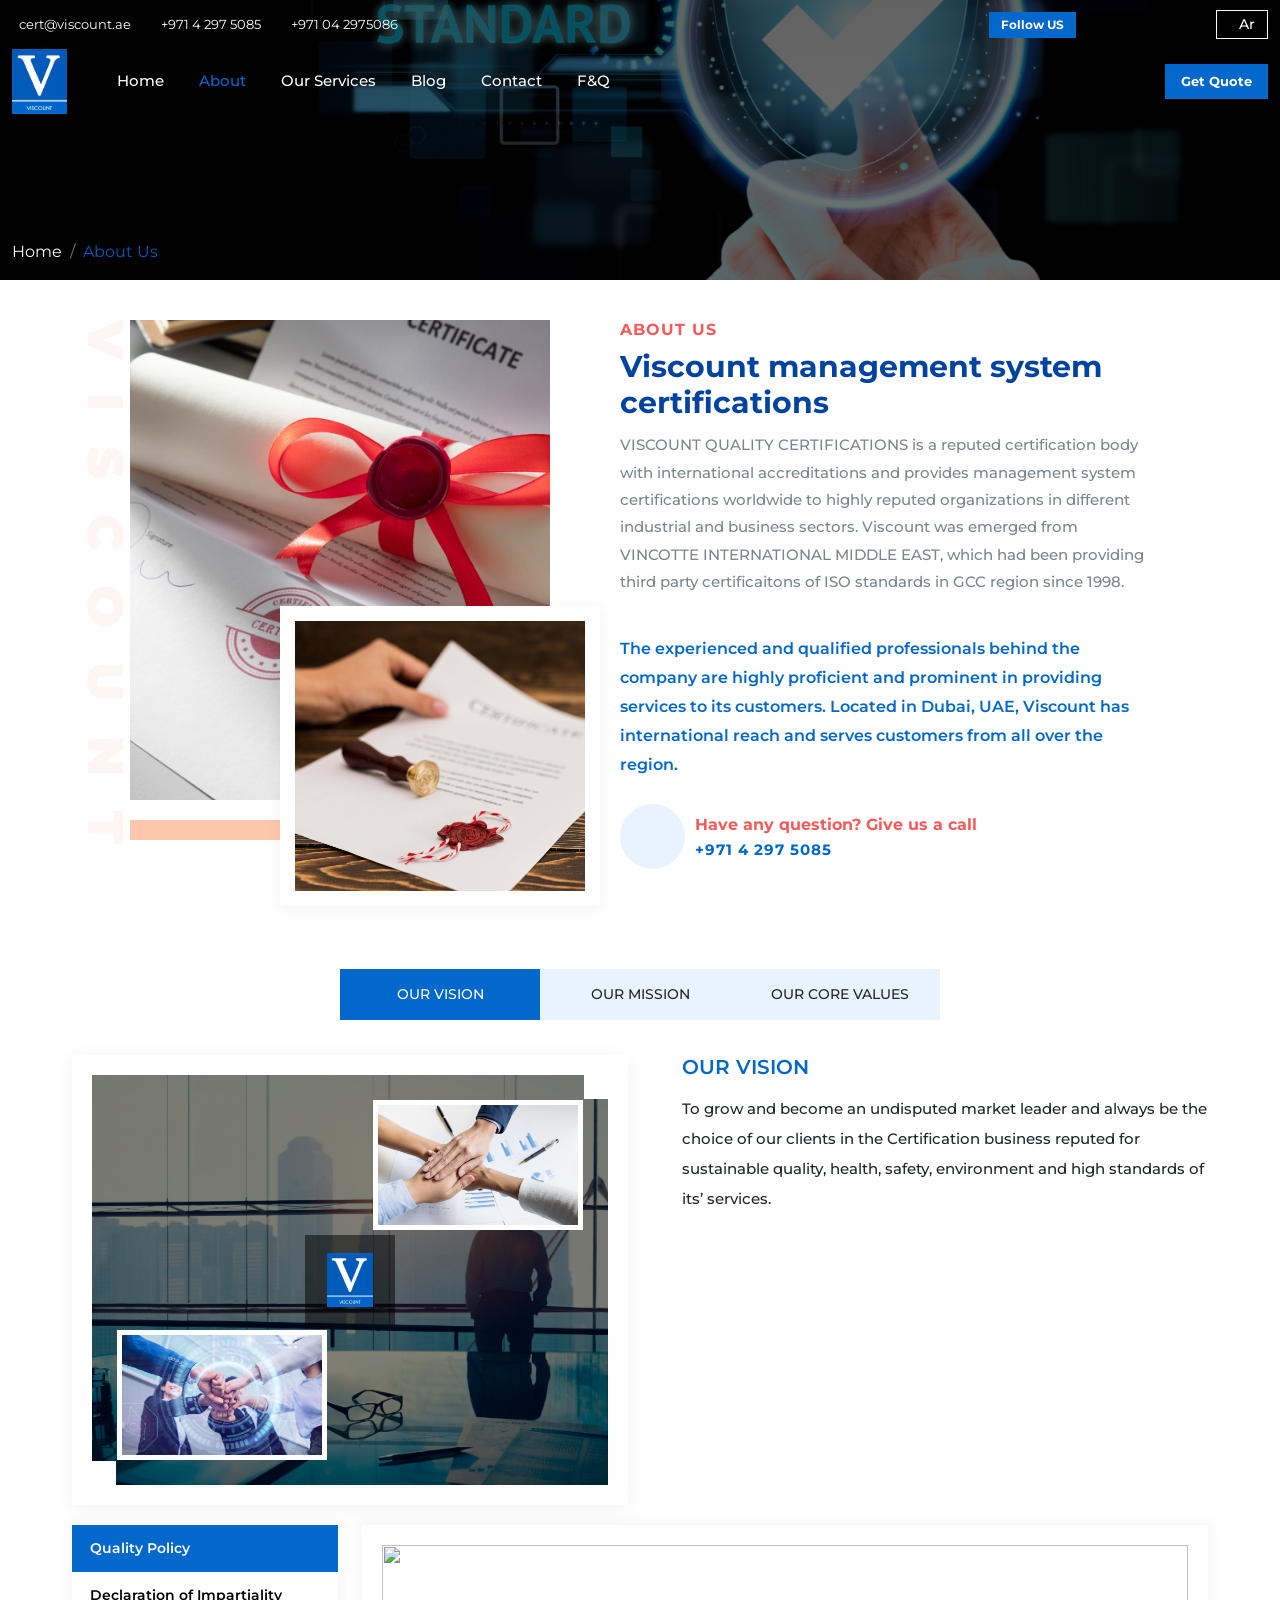
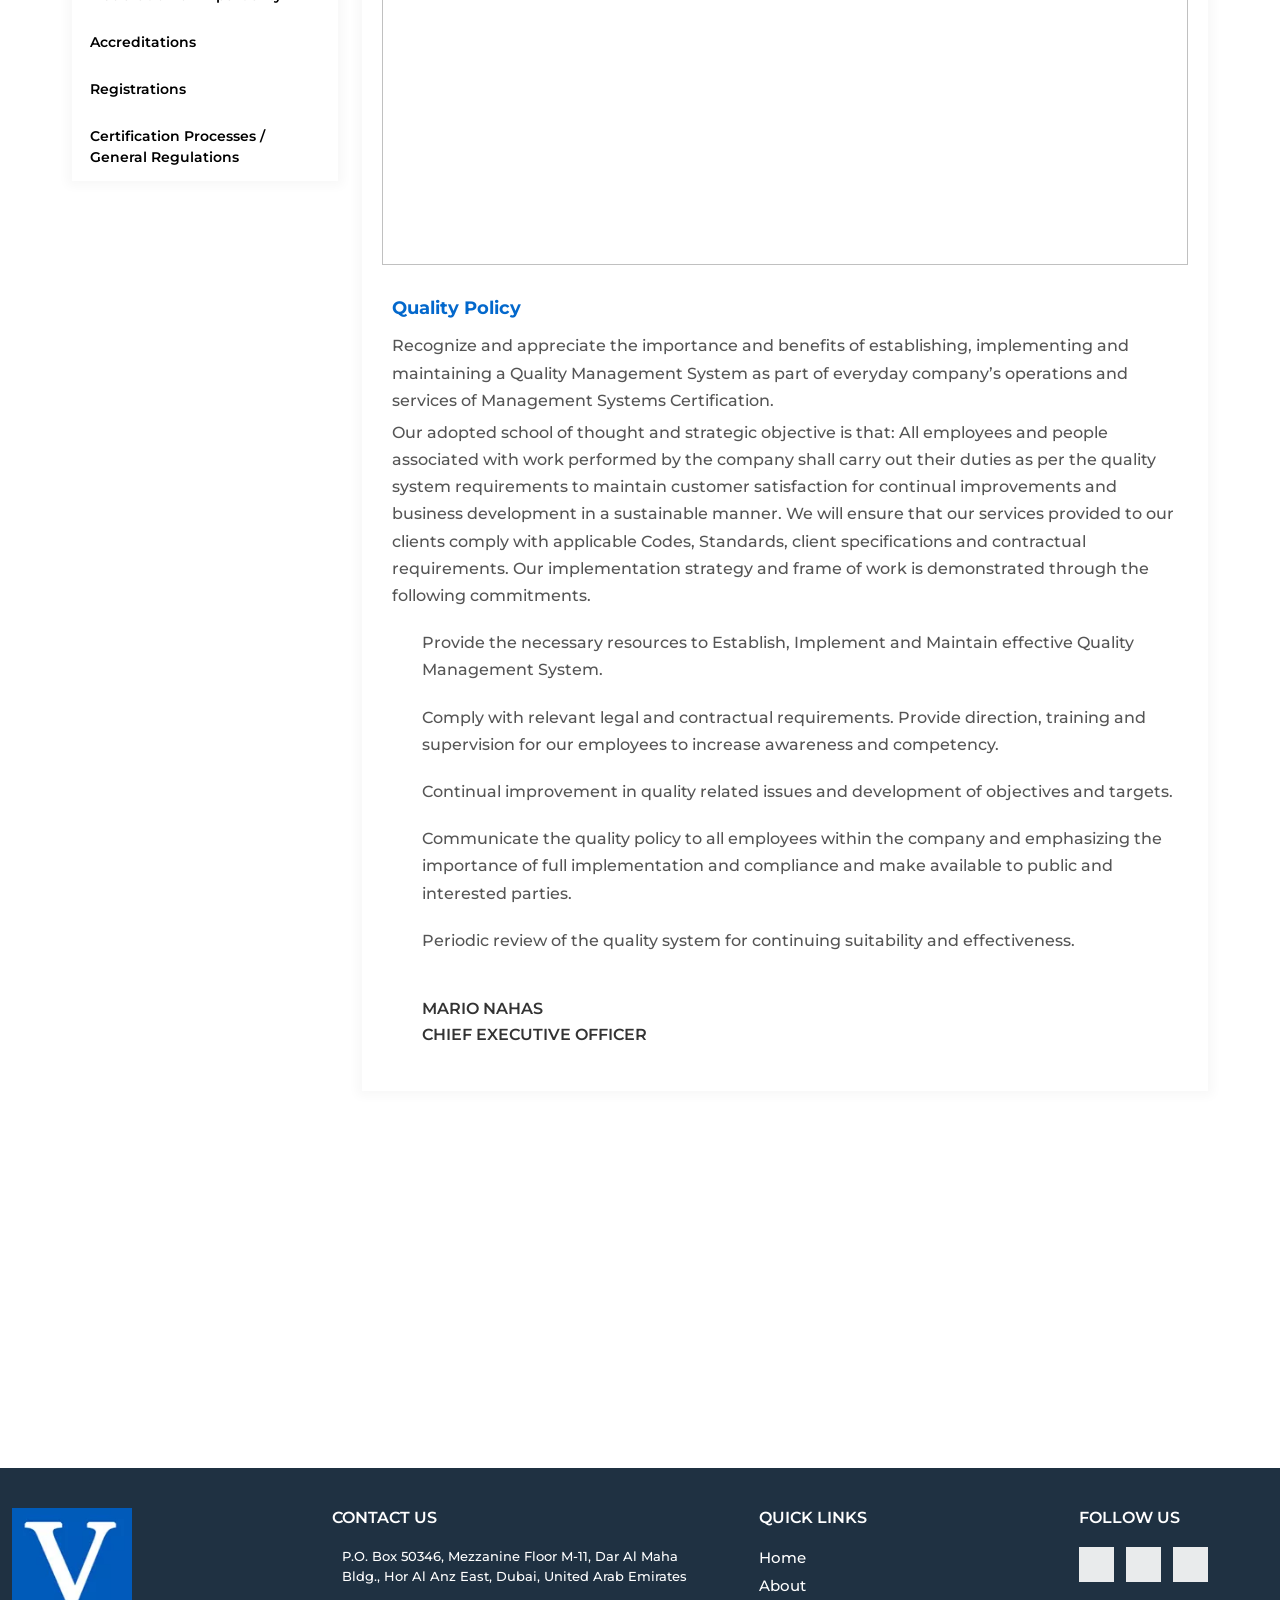
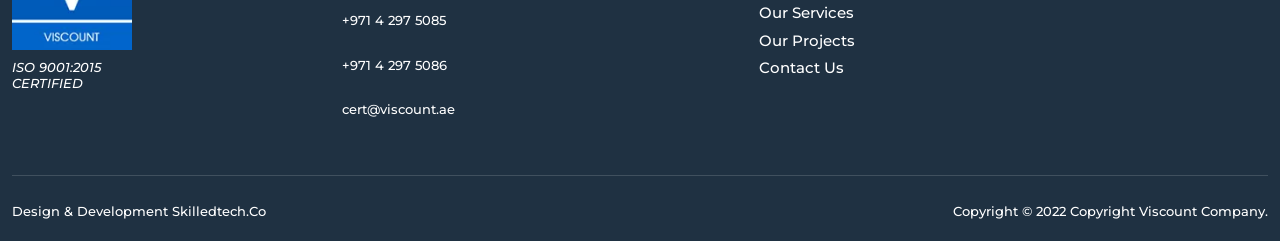
==== about.html @ 9599e0db "first commit" ====
<!doctype html>
<html dir="ltr">
<head>
	<meta charset="utf-8">
  	<meta name="viewport" content="width=device-width, initial-scale=1">
	<title>Viscount</title>
	<!-- Favicons -->
	<link href="assets/images/logo.png" rel="icon">
	<link href="https://fonts.googleapis.com/css2?family=Cabin+Sketch:wght@400;700&display=swap" rel="stylesheet">
	<!-- font aweasome -->
    <link rel="stylesheet" href="https://kit.fontawesome.com/d3eb7bac5e.css" crossorigin="anonymous">
	<!-- bootstrap 5.2.2 -->
	<link href="dist/bootstrap-5.2.2/css/bootstrap.min.css" rel="stylesheet">
	<link href="https://unpkg.com/aos@2.3.1/dist/aos.css" rel="stylesheet">
	<!-- fonts -->
	<link href="https://fonts.googleapis.com/css2?family=Montserrat:ital,wght@0,200;0,300;0,400;0,500;0,600;0,700;0,800;1,800&display=swap" rel="stylesheet">
	<!-- Main Stylesheet File -->
	<link rel="stylesheet" href="https://cdn.jsdelivr.net/npm/swiper@9/swiper-bundle.min.css" />
	<link href="assets/css/ahsan.css" rel="stylesheet">
	<link href="assets/css/style.css" rel="stylesheet">
	<link href="assets/css/home.css" rel="stylesheet">
	<link href="assets/css/home-about.css" rel="stylesheet">
	<link href="assets/css/about.css" rel="stylesheet">
	<link href="assets/css/footer1.css" rel="stylesheet">
	<link href="assets/css/rtl.css" rel="stylesheet">
</head>
<body>
<div class="app">
	<header class="header">
		<div class="mblLst">
			<div class="mblLst__hdr flex-i justify-between">
				<a href="/" class="mblLst__logo">
					<img src="assets/images/logo.png" alt="">
				</a>
				<div class="mblLst__close flex-a">
					<i class="fa-solid fa-xmark"></i>
				</div>
			</div>
			<ul class="mblLstnav">
				<li>
					<a href="/">Home</a>
				</li>
				<li>
					<a href="about.html" class="active">About</a>
				</li>
				<li>
					<a href="services.html">Our Services</a>
				</li>
				<li>
					<a href="blog.html">Blog</a>
				</li>
				<li>
					<a href="contact.html">Contact</a>
				</li>
				<li>
					<a href="f-and-q.html">F&Q</a>
				</li>
			</ul>
			<div class="mblLstFtr">
				<a href="mailto:cert@viscount.ae" class="mblLstFtr__link">
					<i class="fa-solid fa-envelope"></i>
					cert@viscount.ae
				</a>
				<a href="tel:+971565822000" class="mblLstFtr__link">
					<i class="fa-solid fa-phone"></i>
					+971565822000
				</a>
				<a href="#" class="mblLstFtr__link">
					<i class="fa-solid fa-clock"></i>
					Opening Hour: 9:00 am - 9:00 pm
				</a>
				<ul class="mblLstFtrList flex-i">
					<li>
						<a href="#"><i class="fa-brands fa-facebook-f"></i></a>
					</li>
					<li>
						<a href="#"><i class="fa-brands fa-snapchat"></i></a>
					</li>
					<li>
						<a href="#"><i class="fa-brands fa-instagram"></i></a>
					</li>
					<li>
						<a href="#"><i class="fa-brands fa-tiktok"></i></a>
					</li>
					<li>
						<a href="#"><i class="fa-brands fa-twitter"></i></a>
					</li>
					<li>
						<a href="#"><i class="fa-brands fa-linkedin"></i></a>
					</li>
				</ul>
			</div>
		</div>
		<div class="headertop">
			<div class="container-fluid">
				<div class="headertopWrpr flex-i justify-between">
					<ul class="htpList">
						<li class="htpList__item">
							<a href="mailto:cert@viscount.ae" class="htpList__link">
								<i class="fa-solid fa-envelope"></i>
								<span>cert@viscount.ae</span>
							</a>
						</li>
						<li class="htpList__item">
							<a href="tel:+97142975085" class="htpList__link">
								<i class="fa-solid fa-phone"></i>
								<span>+971 4 297 5085</span>
							</a>
						</li>
						<li class="htpList__item">
							<a href="tel:+971042975086" class="htpList__link">
								<i class="fa-solid fa-print"></i>
								<span>+971 04 2975086</span>
							</a>
						</li>
					</ul>
					<div class="htbox2 flex-i">
						<div class="htbox2Btn flex-a">Follow US</div>
						<ul class="smlist flex-i">
							<li class="smlist__item">
								<a href="#" class="smlist__link">
									<i class="fa-brands fa-facebook-f"></i>
								</a>
							</li>
							<li class="smlist__item">
								<a href="#" class="smlist__link">
									<i class="fa-brands fa-snapchat"></i>
								</a>
							</li>
							<li class="smlist__item">
								<a href="#" class="smlist__link">
									<i class="fa-brands fa-instagram"></i>
								</a>
							</li>
							<li class="smlist__item">
								<a href="#" class="smlist__link">
									<i class="fa-brands fa-tiktok"></i>
								</a>
							</li>
							<li class="smlist__item">
								<a href="#" class="smlist__link">
									<i class="fa-brands fa-twitter"></i>
								</a>
							</li>
							<li class="smlist__item">
								<a href="#" class="smlist__link">
									<i class="fa-brands fa-linkedin-in"></i>
								</a>
							</li>
						</ul>
						<div class="langbox">
							<div class="langboxmini ar active">
								<i class="fa-solid fa-earth-americas"></i>
								<p class="langboxmini__p">Ar</p>
							</div>
							<div class="langboxmini en ">
								<i class="fa-solid fa-earth-americas"></i>
								<p class="langboxmini__p">En</p>
							</div>
						</div>
					</div>
				</div>
			</div>
		</div>
		<div class="headerBtm">
			<div class="container-fluid">
				<div class="headerBtmWrpr flex-i justify-between">
					<div class="flex-i headerBtmbox1">
						<a href="/" class="logo flex-a">
							<img src="assets/images/logo.png" alt="" class="logo__img">
						</a>
						<ul class="headerBtmList flex-i">
							<li class="headerBtmList__item">
								<a href="/" class="headerBtmList__link">Home</a>
							</li>
							<li class="headerBtmList__item">
								<a href="about.html" class="headerBtmList__link active">About</a>
							</li>
							<li class="headerBtmList__item">
								<a href="services.html" class="headerBtmList__link">Our Services</a>
							</li>
							<li class="headerBtmList__item">
								<a href="blog.html" class="headerBtmList__link">Blog</a>
							</li>
							<li class="headerBtmList__item">
								<a href="contact.html" class="headerBtmList__link">Contact</a>
							</li>
							<li class="headerBtmList__item">
								<a href="f-and-q.html" class="headerBtmList__link">F&Q</a>
							</li>
						</ul>
					</div>
					<button type="button" class="hdrformBtn" data-bs-toggle="modal" data-bs-target="#hdrform">
						Get Quote
					</button>
					<div class="hdrbtn flex-a">
						<i class="fa-solid fa-bars-staggered"></i>
					</div>
				</div>
			</div>
		</div>
	</header>
	<!-- header end -->
	<div class="subbanner">
		<div class="container-fluid">
			<ol class="breadcrumb">
				<li class="breadcrumb-item">
					<a href="index.html">Home</a>
				</li>
				<li aria-current="page" class="breadcrumb-item active">About Us</li>
			</ol>
		</div>
	</div>
	<!-- hero end -->
	<section class="about about2">
        <div class="container">
            <div class="banner-wrpr justify-between">
                <p class="banner-wrpr-p">VISCOUNT</p>
                <div class="bannerbox1">
                    <div class="bannerbox1__box1">
                        <img src="assets/images/a3.jpg" alt="">
                    </div>
                    <div class="bannerbox1__abbox">
                        <img src="assets/images/a2.jpg" alt="" class="bannerbox1__abbox-img">
                    </div>
                </div>
                <div class="bannerbox2">
                    <h4 class="bannerbox2__subh">ABOUT US</h4>
                    <h2 class="bannerbox2__h">
                        Viscount management system certifications
                    </h2>
                    <p class="bannerbox2__p">
						VISCOUNT QUALITY CERTIFICATIONS is a reputed certification body with international accreditations and provides management system certifications worldwide to highly reputed organizations in different industrial and business sectors. Viscount was emerged from VINCOTTE INTERNATIONAL MIDDLE EAST, which had been providing third party certificaitons of ISO standards in GCC region since 1998. 
                    </p>
                    <h3 class="bannerbox2__h3">
						The experienced and qualified professionals behind the company are highly proficient and prominent in providing services to its customers. Located in Dubai, UAE, Viscount has international reach and serves customers from all over the region.
                    </h3>
                    <div class="qbox flex-i">
                        <div class="qboxmini flex-a r-50 wow tada" data-wow-iteration="infinite" >
                            <i class="fa-light fa-phone-volume"></i>
                        </div>
                        <div class="qbox__content">
                            <h2 class="qbox__h">Have any question? Give us a call</h2>
                            <a href="tel:+5646" class="qbox__link">+971 4 297 5085</a>
                        </div>
                    </div>
                </div>
            </div>
        </div>
    </section>
	<!-- about end -->
	<section class="values">
		<div class="container">
			<ul class="valuesList"  role="tablist">
				<li class="valuesList__item" role="presentation">
					<div class="valuesList__btn active" data-bs-toggle="pill" data-bs-target="#allorders" type="button" role="tab" aria-selected="true"> Our Vision </div>
				</li>
				<li class="valuesList__item" role="presentation">
					<div class="valuesList__btn" data-bs-toggle="pill" data-bs-target="#toshippingorders" type="button" role="tab" aria-selected="false"> Our Mission </div>
				</li>
				<li class="valuesList__item" role="presentation">
					<div class="valuesList__btn" data-bs-toggle="pill" data-bs-target="#completeorders" type="button" role="tab" aria-selected="false"> Our Core Values </div>
				</li>
			</ul>
			<div class="tab-content" id="pills-tabContent">
				<div class="tab-pane fade show active" id="allorders" role="tabpanel" tabindex="0">
					<div class="row">
						<div class="col-lg-6">
							<div class="hmabtBox">
								<div class="hmabtBox-ab flex-a">
									<img src="assets/images/logo.png" alt="" class="hmabtBox-ab__img">
								</div>
								<div class="hmabtBox-imgholder">
									<div class="hmabtBox-imgholder-ab"></div>
									<img src="assets/images/vision.jpg" alt="" class="hmabtBox__img">
									<div class="hmabtBoxcol1">
										<img src="assets/images/v1.jpg" alt="" class="hmabtBoxcol1__img">
									</div>
									<div class="hmabtBoxcol1 hmabtBoxcol2">
										<img src="assets/images/v2.jpg" alt="" class="hmabtBoxcol1__img">
									</div>
								</div>
							</div>
						</div>
						<div class="col-lg-6">
							<div class="hmabtBo2">
								<h4 class="hmabtBo2__h">OUR VISION</h4>
								<p class="hmabtBo2__para">
									To grow and become an undisputed market leader and always be the choice of our clients in the Certification business reputed for sustainable quality, health, safety, environment and high standards of its’ services.
								</p>
							</div>
						</div>
					</div>
				</div>
				<div class="tab-pane fade" id="toshippingorders" role="tabpanel" tabindex="0">
					<div class="row">
						<div class="col-lg-6">
							<div class="hmabtBox">
								<div class="hmabtBox-ab flex-a">
									<img src="assets/images/logo.png" alt="" class="hmabtBox-ab__img">
								</div>
								<div class="hmabtBox-imgholder">
									<div class="hmabtBox-imgholder-ab"></div>
									<img src="assets/images/vision.jpg" alt="" class="hmabtBox__img">
									<div class="hmabtBoxcol1">
										<img src="assets/images/v1.jpg" alt="" class="hmabtBoxcol1__img">
									</div>
									<div class="hmabtBoxcol1 hmabtBoxcol2">
										<img src="assets/images/v2.jpg" alt="" class="hmabtBoxcol1__img">
									</div>
								</div>
							</div>
						</div>
						<div class="col-lg-6">
							<div class="hmabtBo2">
								<h4 class="hmabtBo2__h">OUR MISSION</h4>
								<p class="hmabtBo2__para">
									To create necessary means and growth oriented environment that enables the employees to provide services and achieve results to the fullest satisfaction of the personnel and of its customers. To make world class Health, Safety, Environment and Quality a way of life within the company. To provide our clients professional services with the most qualified personnel. To manage the company on a sound and professional financial basis in order to achieve the most reasonable return on investment.
								</p>
							</div>
						</div>
					</div>
				</div>
				<div class="tab-pane fade" id="completeorders" role="tabpanel" tabindex="0">
					<div class="row">
						<div class="col-lg-6">
							<div class="hmabtBox">
								<div class="hmabtBox-ab flex-a">
									<img src="assets/images/logo.png" alt="" class="hmabtBox-ab__img">
								</div>
								<div class="hmabtBox-imgholder">
									<div class="hmabtBox-imgholder-ab"></div>
									<img src="assets/images/vision.jpg" alt="" class="hmabtBox__img">
									<div class="hmabtBoxcol1">
										<img src="assets/images/v1.jpg" alt="" class="hmabtBoxcol1__img">
									</div>
									<div class="hmabtBoxcol1 hmabtBoxcol2">
										<img src="assets/images/v2.jpg" alt="" class="hmabtBoxcol1__img">
									</div>
								</div>
							</div>
						</div>
						<div class="col-lg-6">
							<div class="hmabtBo2">
								<h4 class="hmabtBo2__h">OUR CORE VALUES</h4>
								<p class="hmabtBo2__para hmabtBo2__para2">
									Health, Safety, Environment and Quality must come first in everything we do in our business. We shall be ethical in our conduct and business dealings and protect the rightful interest of all our stakeholders, employees, customers and partners in particular and the society in general. We shall abide by the laws of the land and norms of the society while providing our services. We shall keep the good name and reputation of the company supreme in our personal and business interactions with the customers and public at the highest level. We will protect and preserve the honor and dignity of our employees and provide them nondiscriminatory, congenial, safe environments to work & grow, reward good performance, attitude and effective communication with fair remuneration and we shall promote a sense of ownership amongst the employees. We shall protect the business interest of our customers by maintaining confidentiality of information and never using it for their detriment. We shall establish objectives commensurate with our resources and capability and use them to continually improve our performance.
								</p>
							</div>
						</div>
					</div>
				</div>
			</div>
		</div>
	</section>
	<!-- values end -->
	<section class="abt2">
		<div class="container">
			<div class="row">
				<div class="col-lg-3">
					<ul class="abt2List"  role="tablist">
						<li class="abt2List__item" role="presentation">
							<div class="abt2List__btn active" data-bs-toggle="pill" data-bs-target="#b1" type="button" role="tab" aria-selected="true">
								Quality Policy
							</div>
						</li>
						<li class="abt2List__item" role="presentation">
							<div class="abt2List__btn" data-bs-toggle="pill" data-bs-target="#b2" type="button" role="tab" aria-selected="false">
								Declaration of Impartiality
							</div>
						</li>
						<li class="abt2List__item" role="presentation">
							<div class="abt2List__btn" data-bs-toggle="pill" data-bs-target="#b3" type="button" role="tab" aria-selected="false">
								Accreditations
							</div>
						</li>
						<li class="abt2List__item" role="presentation">
							<div class="abt2List__btn" data-bs-toggle="pill" data-bs-target="#b4" type="button" role="tab" aria-selected="false">
								Registrations
							</div>
						</li>
						<li class="abt2List__item" role="presentation">
							<div class="abt2List__btn" data-bs-toggle="pill" data-bs-target="#b5" type="button" role="tab" aria-selected="false">
								Certification Processes / General Regulations
							</div>
						</li>
					</ul>
				</div>
				<div class="col-lg-9">
					<div class="tab-content" id="pills-tabContent">
						<div class="tab-pane fade show active" id="b1" role="tabpanel" tabindex="0">
							<div class="sercrd">
								<div class="sercrdImgHol flex-a">
									<img src="assets/images/iso.jpg" alt="" class="sercrd__img">
								</div>
								<div class="sercrdBody">
									<a href="#" class="sercrdBody__link"> Quality Policy </a>
									<p class="sercrdBody__p">
										Recognize and appreciate the importance and benefits of establishing, implementing and maintaining a Quality Management System as part of everyday company’s operations and services of Management Systems Certification.
									</p>
									<p class="sercrdBody__p">
										Our adopted school of thought and strategic objective is that: All employees and people associated with work performed by the company shall carry out their duties as per the quality system requirements to maintain customer satisfaction for continual improvements and business development in a sustainable manner. We will ensure that our services provided to our clients comply with applicable Codes, Standards, client specifications and contractual requirements. Our implementation strategy and frame of work is demonstrated through the following commitments.
									</p>
									<ul class="sercrdBodyList">
										<li class="sercrdBody__p">
											Provide the necessary resources to Establish, Implement and Maintain effective Quality Management System.
										</li>
										<li class="sercrdBody__p">
											Comply with relevant legal and contractual requirements. Provide direction, training and supervision for our employees to increase awareness and competency.
										</li>
										<li class="sercrdBody__p">
											Continual improvement in quality related issues and development of objectives and targets.
										</li>
										<li class="sercrdBody__p">
											Communicate the quality policy to all employees within the company and emphasizing the importance of full implementation and compliance and make available to public and interested parties.
										</li>
										<li class="sercrdBody__p sercrdBody__p2">
											Periodic review of the quality system for continuing suitability and effectiveness.
										</li>
										<li class="sercrdBodysign">
											<h6>MARIO NAHAS</h6>
											<h6>CHIEF EXECUTIVE OFFICER</h6>
										</li>
									</ul>
								</div>
							</div>
						</div>
						<div class="tab-pane fade" id="b2" role="tabpanel" tabindex="0">
							<div class="sercrd">
								<div class="sercrdImgHol flex-a">
									<img src="assets/images/iso2.jpg" alt="" class="sercrd__img">
								</div>
								<div class="sercrdBody">
									<a href="#" class="sercrdBody__link"> Declaration of Impartiality </a>
									<p class="sercrdBody__p">
										The management of VISCOUNT hereby declares that the company shall continue to provide certification services based on the principles of impartiality, objectivity and strict avoidance of the conflict of interest.
									</p>
									<p class="sercrdBody__p">
										The management of VISCOUNT is fully committed to the impartiality and understands the importance of its implementation. VISCOUNT internal procedures support impartiality and it has trained all its auditors and certification personnel to ensure that:
									</p>
									<ul class="sercrdBodyList">
										<li class="sercrdBody__p">
											VISCOUNT exercises impartiality in dealing with the customers by identifying and removing and actual or potential threats to impartiality arising from any internal or external factors.
										</li>
										<li class="sercrdBody__p">
											VISCOUNT provides certification services to the customers free of the conflict of interest by implementing measures that prevent interests with potential to affect the impartiality of its’ services.
										</li>
										<li class="sercrdBody__p">
											VISCOUNT exercises objectivity in its’ services to the customers by removing or resolving the conflict of interest which can adversely influence its certification activities.
										</li>
									</ul>
									<p class="sercrdBody__p">
										This declaration is in conformance with ISO/IEC 17021-1: 2015 standard and shall continue to be applicable until changed or amended, following the due process.
									</p>
								</div>
							</div>
						</div>
						<div class="tab-pane fade" id="b3" role="tabpanel" tabindex="0">
							<div class="sercrd">
								<div class="sercrdImgHol flex-a">
									<img src="assets/images/img4.jpg" alt="" class="sercrd__img">
								</div>
								<div class="sercrdBody">
									<a href="#" class="sercrdBody__link"> Accreditations </a>
									<p class="sercrdBody__p">
										Viscount Quality Certifications is accredited by: 
									</p>
									<ul class="sercrdBodyList">
										<li class="sercrdBody__p">
											ANAB - ANSI National Accreditation Board, USA 
										</li>
										<li class="sercrdBody__p">
											EIAC - Emirates International Accredation Centre, UAE
										</li>
									</ul>
								</div>
							</div>
						</div>
						<div class="tab-pane fade" id="b4" role="tabpanel" tabindex="0">
							<div class="sercrd">
								<div class="sercrdImgHol flex-a">
									<img src="assets/images/iso3.jpg" alt="" class="sercrd__img">
								</div>
								<div class="sercrdBody">
									<p class="sercrdBody__p"> ENAS Registrations </p>
									<p class="sercrdBody__p">
										ENAS
									</p>
									<a href="https://moiat.gov.ae/en/about-us/national-accreditation-system-enas" target="_blank" class="sercrdBody__link2">https://moiat.gov.ae/en/about-us/national-accreditation-system-enas </a>
								</div>
							</div>
						</div>
						<div class="tab-pane fade" id="b5" role="tabpanel" tabindex="0">
							
							<div class="sercrd">
								<div class="sercrdImgHol flex-a">
									<img src="assets/images/iso4.jpg" alt="" class="sercrd__img">
								</div>
								<div class="sercrdBody">
									<a href="#" class="sercrdBody__link"> Certification Processes / General Regulations </a>
									<p class="sercrdBody__p"> 
										Detailed certification processes and other information such as use of logos/certification marks, processes for certification suspenssion, withdrwal, scope expension & reduction, etc. are described in Viscount General Regualations. Please download it by clicking the below link.
									</p>
									<p class="sercrdBody__p">
										ENAS
									</p>
									<a href="https://firebasestorage.googleapis.com/v0/b/theme-79654.appspot.com/o/viscount%2Fabouts%2F7lJufry1nbnfE6vLcGMJ%2FTD-02-01-General%20Regulations%20-%20Apr2023.pdf?alt=media&amp;token=02c6c2c9-3e9a-42d5-b20e-7b502e8eb556" target="_blank" class="sercrdBody__link3 flex-a">
										Download
										<i class="fa-duotone fa-file-pdf"></i>
									</a>
								</div>
							</div>
						</div>
					</div>
				</div>
			</div>
		</div>
	</section>
	<section class="mapsec">
		<div class="container-fluid">
			<div class="row">
				<div class="col-lg-6">
					<iframe class="map" src="https://www.google.com/maps/embed?pb=!1m19!1m8!1m3!1d3607.727162692862!2d55.344849!3d25.279762!3m2!1i1024!2i768!4f13.1!4m8!3e0!4m0!4m5!1s0x3e5f5d7be49a09eb%3A0xc3807192e275a648!2sViscount%20Quality%20Certifications%2C%20M-11%20Dar%20AL%20Maha%20Building%20-%20Abu%20Hail%20Road%20-%20Deira%20-%20Dubai!3m2!1d25.2800519!2d55.3451459!5e0!3m2!1sen!2sae!4v1638127878520!5m2!1sen!2sae"></iframe>
				</div>
				<div class="col-lg-6">
					<iframe class="map" src="https://www.google.com/maps/embed?pb=!1m19!1m8!1m3!1d3607.727162692862!2d55.344849!3d25.279762!3m2!1i1024!2i768!4f13.1!4m8!3e0!4m0!4m5!1s0x3e5f5d7be49a09eb%3A0xc3807192e275a648!2sViscount%20Quality%20Certifications%2C%20M-11%20Dar%20AL%20Maha%20Building%20-%20Abu%20Hail%20Road%20-%20Deira%20-%20Dubai!3m2!1d25.2800519!2d55.3451459!5e0!3m2!1sen!2sae!4v1638127878520!5m2!1sen!2sae"></iframe>
				</div>
			</div>
		</div>
	</section>
	<!-- map end -->
	<footer class="footer">
		<div class="container-fluid">
            <div class="row footerrow">
                <div class="col-md-4 col-lg-3">
                    <img src="assets/images/logo.png" alt="" class="img-fluid footer__logo">
                    <h6 class="footer__p"><i>ISO 9001:2015 certified</i></h6>
                </div>

                <div class="col-md-4 col-lg-4">
                    <h3 class="footer__h">Contact Us</h3>
                    <a href="#" class="footerbox">
						<i class="fa-regular fa-map-location-dot"></i>
						<span>
							P.O. Box 50346, Mezzanine Floor M-11, Dar Al Maha Bldg., Hor Al Anz East, Dubai, United Arab Emirates
						</span>
					</a>
					<a href="tel:+97142975085" class="footerbox">
						<i class="fa-light fa-phone"></i>
						<span>
							+971 4 297 5085
						</span>
					</a>
					<a href="tel:+97142975086" class="footerbox">
						<i class="fa-light fa-phone"></i>
						<span>
							+971 4 297 5086
						</span>
					</a>
					<a href="mailto:cert@viscount.ae" class="footerbox">
						<i class="fa-light fa-envelope"></i>
						<span>
							cert@viscount.ae
						</span>
					</a>
                </div>
                <div class="col-md-4 col-lg-3">
					<h3 class="footer__h">Quick Links</h3>
                    <ul class="ftrlist">
                        <li><a href="/">Home</a></li>
                        <li><a href="about.html">About</a></li>
                        <li><a href="services.html">Our Services</a></li>
                        <li><a href="projects.html">Our Projects</a></li>
                        <li><a href="contact.html">Contact Us</a></li>
                    </ul>
                </div>
                <div class="col-md-4 col-lg-2">
                    <h3 class="footer__h">Follow Us</h3>
                    <ul class="ftrsm">
                        <li>
							<a href="#" target="_blank"><img src="assets/images/social/twt.svg" alt="">
								<i class="fa-brands fa-facebook-f"></i>
							</a>
						</li>
						<li>
							<a href="#" target="_blank"><img src="assets/images/social/twt.svg" alt="">
								<i class="fa-brands fa-instagram"></i>
							</a>
						</li>
						<li>
							<a href="#" target="_blank"><img src="assets/images/social/twt.svg" alt="">
								<i class="fa-brands fa-linkedin"></i>
							</a>
						</li>
                    </ul>
                </div>
            </div>
            <hr class="footer-devider">
			<div class="footerrow2 flex-i justify-between">
				<p class="footer-copyright">
					Design & Development Skilledtech.Co
				</p>
				<p class="footer-copyright">
					Copyright © 2022 Copyright Viscount Company.
				</p>
			</div>
			
        </div>
	</footer>
</div>
<div class="modal fade" id="hdrform" tabindex="-1" aria-labelledby="exampleModalLabel" aria-hidden="true">
	<div class="modal-dialog">
		<div class="modal-content">
			<div class="modal-header">
				<h1 class="modal-title fs-5" id="exampleModalLabel">Get <span>Quote</span> </h1>
				<div type="button" class="closbtn" data-bs-dismiss="modal">
				<i class="fa-solid fa-xmark"></i>
				</div>
			</div>
			<div class="modal-body">
				<div class="form-group">
					<input type="text" class="form-control" placeholder="Full Name" value="">
				</div>
				<div class="form-group">
					<input type="email" class="form-control" placeholder="Email Address" value="">
				</div>
				<div class="form-group">
					<input type="text" class="form-control" placeholder="Phone Number" value="">
				</div>
				<div class="form-group">
					<textarea name="" id="" cols="30" rows="10" class="form-control" placeholder="Write Here"style="height: 141px;"></textarea>
				</div>
				<div class="text-center">
					<button type="submit"><i class="fas fa-paper-plane"></i>Send</button>
				</div>
			</div>
		</div>
	</div>
</div>
<script src="dist/bootstrap-5.2.2/js/bootstrap.bundle.min.js"></script>
<script src="https://cdn.jsdelivr.net/npm/swiper@9/swiper-bundle.min.js"></script>
<script src="https://unpkg.com/aos@2.3.1/dist/aos.js"></script>
<script src="assets/js/scripts.js"></script>
<script src="assets/js/home.js"></script>
</body>
</html>
---- assets/css/ahsan.css ----
.container-fluid{
    max-width: 1750px;
    margin: 0 auto;
}
.bg-white{
    background-color: #fff;
}
.d-none{
    display: none !important;
}
.d-block{
    display: block;
}
.w-100{
    width: 100%;
}
.box-shadow-none{
    box-shadow: none !important;
}
.dark .dark-none{
    display: none;
}
.dark .dark-show{
    display: block;
}
.flex-a{
    display: flex;
    justify-content: center;
    align-items: center;
}
.flex-i{
    display: flex;
    align-items: center;
}
.r-50{
    border-radius: 50%;
}

/********************* Container Start **********************/
.container {
    max-width: 1370px !important;
    margin-right: auto;
    margin-left: auto;
}
@media (max-width:1599px) {
    .container{
        max-width: 1360px !important;
    }
}
@media (max-width:1399px) {
    .container{
        max-width: 1160px !important;
    }
}
@media (max-width:1199px) {
    .container{
        max-width: 980px !important;
    }
}
@media (max-width:1023px) {
    .container{
        max-width: 748px !important;
    }
}
@media (max-width:767px) {
    .container{
        width: 100%;
        max-width: 520px !important;
    }
}
@media (max-width:539px) {
    .container{
        width: 100%;
        max-width: 340px !important;
    }
}
/********************* Container End **********************/
/********************* flex Start **********************/
.flex{
    display: flex;
}
.items-center{
    align-items: center;
}
.items-end{
    align-items: flex-end;
}
.items-start{
    align-items: flex-start;
}
.justify-between{
    justify-content: space-between;
}
.justify-center{
    justify-content:center;
}
.justify-end{
    justify-content: flex-end;
}
.d-col{
    flex-direction: column;
}
.d-col-rev{
    flex-direction: column-reverse;
}
.d-row-rev{
    flex-direction: row-reverse;
}
.wrap{
    flex-wrap: wrap;
}
.no-wrap{
    flex-wrap: nowrap;
}
.f-i-center{
    display: flex;
    align-items: center;
}
.f-i-end{
    display: flex;
    align-items: flex-end;
}
.f-i-baseline{
    display: flex;
    align-items: baseline;
}
.f-i-stretch{
    display: flex;
    align-items: stretch;
}
.f-j-center{
    display: flex;
    justify-content: center;
}
.f-j-end{
    display: flex;
    justify-content: flex-end;
}
.f-j-between{
    display: flex;
    justify-content: space-between;
}
.f-j-around{
    display: flex;
    justify-content: space-around;
}
.f-j-evenly{
    display: flex;
    justify-content: space-evenly;
}
/********************* flex end **********************/
/********************* Gap Start **********************/

.m-auto{
    margin: auto;
}
.mr-auto{
    margin-right: auto;
}
.ml-auto{
    margin-right: auto;
}
.mt-auto{
    margin-top: auto;
}
.mb-auto{
    margin-bottom: auto;
}
.mt-05{
    margin-top: 5px;
}
.mt-1{
    margin-top: 10px;
}
.mt-15{
    margin-top: 15px;
}
.mt-2{
    margin-top: 20px;
}
.mt-25{
    margin-top: 25px;
}
.mt-3{
    margin-top: 30px;
}
.mt-35{
    margin-top: 35px;
}
.mt-4{
    margin-top: 40px;
}
.mt-45{
    margin-top: 45px;
}
.mt-5{
    margin-top: 50px;
}
.mt-55{
    margin-top: 55px;
}
.mt-6{
    margin-top: 60px;
}
.mt-65{
    margin-top: 65px;
}
.mt-7{
    margin-top: 70px;
}
.mt-75{
    margin-top: 75px;
}
.mt-8{
    margin-top: 80px;
}
.mt-85{
    margin-top: 85px;
}
.mt-9{
    margin-top: 90px;
}
.mt-95{
    margin-top: 95px;
}
.mt-100{
    margin-top: 100px;
}
.mb-05{
    margin-bottom: 5px;
}
.mb-1{
    margin-bottom: 10px;
}
.mb-15{
    margin-bottom: 15px;
}
.mb-2{
    margin-bottom: 20px;
}
.mb-25{
    margin-bottom: 25px;
}
.mb-3{
    margin-bottom: 30px;
}
.mb-35{
    margin-bottom: 35px;
}
.mb-4{
    margin-bottom: 40px;
}
.mb-45{
    margin-bottom: 45px;
}
.mb-5{
    margin-bottom: 50px;
}
.mb-55{
    margin-bottom: 55px;
}
.mb-6{
    margin-bottom: 60px;
}
.mb-65{
    margin-bottom: 65px;
}
.mb-7{
    margin-bottom: 70px;
}
.mb-75{
    margin-bottom: 75px;
}
.mb-8{
    margin-bottom: 80px;
}
.mb-85{
    margin-bottom: 85px;
}
.mb-9{
    margin-bottom: 90px;
}
.mb-95{
    margin-bottom: 95px;
}
.mb-100{
    margin-bottom: 100px;
}
.mr-05{
    margin-right: 5px;
}
.mr-1{
    margin-right: 10px;
}
.mr-15{
    margin-right: 15px;
}
.mr-2{
    margin-right: 20px;
}
.mr-25{
    margin-right: 25px;
}
.mr-3{
    margin-right: 30px;
}
.mr-35{
    margin-right: 35px;
}
.mr-4{
    margin-right: 40px;
}
.mr-45{
    margin-right: 45px;
}
.mr-5{
    margin-right: 50px;
}
.mr-55{
    margin-right: 55px;
}
.mr-6{
    margin-right: 60px;
}
.mr-65{
    margin-right: 65px;
}
.mr-7{
    margin-right: 70px;
}
.mr-75{
    margin-right: 75px;
}
.mr-8{
    margin-right: 80px;
}
.mr-85{
    margin-right: 85px;
}
.mr-9{
    margin-right: 90px;
}
.mr-95{
    margin-right: 95px;
}
.mr-100{
    margin-right: 100px;
}
.ml-05{
    margin-left: 5px;
}
.ml-1{
    margin-left: 10px;
}
.ml-15{
    margin-left: 15px;
}
.ml-2{
    margin-left: 20px;
}
.ml-25{
    margin-left: 25px;
}
.ml-3{
    margin-left: 30px;
}
.ml-35{
    margin-left: 35px;
}
.ml-4{
    margin-left: 40px;
}
.ml-45{
    margin-left: 45px;
}
.ml-5{
    margin-left: 50px;
}
.ml-55{
    margin-left: 55px;
}
.ml-6{
    margin-left: 60px;
}
.ml-65{
    margin-left: 65px;
}
.ml-7{
    margin-left: 70px;
}
.ml-75{
    margin-left: 75px;
}
.ml-8{
    margin-left: 80px;
}
.ml-85{
    margin-left: 85px;
}
.ml-9{
    margin-left: 90px;
}
.ml-95{
    margin-left: 95px;
}
.ml-100{
    margin-left: 100px;
}
.mb-0{
    margin-bottom: 0 !important;
}
.mt-0{
    margin-top: 0 !important;
}
.mr-0{
    margin-right: 0 !important;
}
.ml-0{
    margin-left: 0 !important;
}
/********************* margin end **********************/
/********************* padding start **********************/
.pt-1{
    padding-top: 10px;
}
.pt-15{
    padding-top: 15px;
}
.pt-2{
    padding-top: 20px;
}
.pt-25{
    padding-top: 25px;
}
.pt-3{
    padding-top: 30px;
}
.pt-35{
    padding-top: 35px;
}
.pt-4{
    padding-top: 40px;
}
.pt-45{
    padding-top: 45px;
}
.pt-5{
    padding-top: 50px;
}
.pt-55{
    padding-top: 55px;
}
.pt-6{
    padding-top: 60px;
}
.pt-65{
    padding-top: 65px;
}
.pt-7{
    padding-top: 70px;
}
.pt-75{
    padding-top: 75px;
}
.pt-8{
    padding-top: 80px;
}
.pt-85{
    padding-top: 85px;
}
.pt-9{
    padding-top: 90px;
}
.pt-95{
    padding-top: 95px;
}
.pt-100{
    padding-top: 100px;
}
.pb-1{
    padding-bottom: 10px;
}
.pb-15{
    padding-bottom: 15px;
}
.pb-2{
    padding-bottom: 20px;
}
.pb-25{
    padding-bottom: 25px;
}
.pb-3{
    padding-bottom: 30px;
}
.pb-35{
    padding-bottom: 35px;
}
.pb-4{
    padding-bottom: 40px;
}
.pb-45{
    padding-bottom: 45px;
}
.pb-5{
    padding-bottom: 50px;
}
.pb-55{
    padding-bottom: 55px;
}
.pb-6{
    padding-bottom: 60px;
}
.pb-65{
    padding-bottom: 65px;
}
.pb-7{
    padding-bottom: 70px;
}
.pb-75{
    padding-bottom: 75px;
}
.pb-8{
    padding-bottom: 80px;
}
.pb-85{
    padding-bottom: 85px;
}
.pb-9{
    padding-bottom: 90px;
}
.pb-95{
    padding-bottom: 95px;
}
.pb-100{
    padding-bottom: 100px;
}
.pr-1{
    padding-right: 10px;
}
.pr-15{
    padding-right: 15px;
}
.pr-2{
    padding-right: 20px;
}
.pr-25{
    padding-right: 25px;
}
.pr-3{
    padding-right: 30px;
}
.pr-35{
    padding-right: 35px;
}
.pr-4{
    padding-right: 40px;
}
.pr-45{
    padding-right: 45px;
}
.pr-5{
    padding-right: 50px;
}
.pr-55{
    padding-right: 55px;
}
.pr-6{
    padding-right: 60px;
}
.pr-65{
    padding-right: 65px;
}
.pr-7{
    padding-right: 70px;
}
.pr-75{
    padding-right: 75px;
}
.pr-8{
    padding-right: 80px;
}
.pr-85{
    padding-right: 85px;
}
.pr-9{
    padding-right: 90px;
}
.pr-95{
    padding-right: 95px;
}
.pr-100{
    padding-right: 100px;
}
.pl-1{
    padding-left: 10px;
}
.pl-15{
    padding-left: 15px;
}
.pl-2{
    padding-left: 20px;
}
.pl-25{
    padding-left: 25px;
}
.pl-3{
    padding-left: 30px;
}
.pl-35{
    padding-left: 35px;
}
.pl-4{
    padding-left: 40px;
}
.pl-45{
    padding-left: 45px;
}
.pl-5{
    padding-left: 50px;
}
.pl-55{
    padding-left: 55px;
}
.pl-6{
    padding-left: 60px;
}
.pl-65{
    padding-left: 65px;
}
.pl-7{
    padding-left: 70px;
}
.pl-75{
    padding-left: 75px;
}
.pl-8{
    padding-left: 80px;
}
.pl-85{
    padding-left: 85px;
}
.pl-9{
    padding-left: 90px;
}
.pl-95{
    padding-left: 95px;
}
.pl-100{
    padding-left: 100px;
}
.pb-0{
    padding-bottom: 0 !important;
}
.pt-0{
    padding-top: 0 !important;
}
.pr-0{
    padding-right: 0 !important;
}
.pl-0{
    padding-left: 0 !important;
}
/********************* Padding End **********************/
---- assets/css/style.css ----
/* Genral Styling Start */
*,
*::before,
*::after {
  margin: 0;
  padding: 0;
  box-sizing: border-box;
}
:root{
  --main : #0368cc;
}
body {
  padding: 0;
  margin: 0;
  scroll-behavior: smooth;
  position: relative;
  font-family: 'Montserrat', sans-serif;
}
img {
  max-width: 100%;
}
ul {
  list-style: none;
  margin: 0;
  padding: 0;
}
a {
  text-decoration: none;
  display: block;
  color: #000;
}
a:hover {
  color: #000;
}
h1,
h2,
h3,
h4,
h5,
h6,
p,
ul,
li,
a,
form {
  margin: 0;
  padding: 0;
}
.d-none {
  display: none !important;
}
.dark .dark-none {
  display: none !important;
}
.dark .dark-show {
  display: flex !important;
}
input,
button {
  border: none;
  outline: none;
}
/* *::-webkit-scrollbar {
  width: 15px;
}
*::-webkit-scrollbar-track {
  background-color: #eb2690;
}
*::-webkit-scrollbar-thumb {
  background-color: #ffcc2a;
} */
.swiper-button-next:after, .swiper-button-prev:after{
  display: none !important;
}
.acridtnSlCard .border:before,
.acridtnSlCard .border:after,
.acridtnSlCard .border div:before,
.acridtnSlCard .border div:after {
  height: 200px;
  background-color: #005abb;
  position: absolute;
  content: "";
  display: block;
  -webkit-transition: all 0.4s ease-in-out;
  transition: all 0.4s ease-in-out;
}

.acridtnSlCard .border:before,
.acridtnSlCard .border:after {
  width: 0;
  height: 1px;
}

.acridtnSlCard .border div:before,
.acridtnSlCard .border div:after {
  width: 1px;
  height: 0;
}

.acridtnSlCard .border.one {
  left: 0;
  top: 0;
  right: 12px;
  bottom: 12px;
}

.acridtnSlCard .border.one:before,
.acridtnSlCard .border.one div:before {
  left: 0;
  top: 0;
}

.acridtnSlCard .border.one:after,
.acridtnSlCard .border.one div:after {
  bottom: 0;
  right: 0;
}

.acridtnSlCard .border.two {
  left: 12px;
  top: 12px;
  right: 0;
  bottom: 0;
}

.acridtnSlCard .border.two:before,
.acridtnSlCard .border.two div:before {
  right: 0;
  top: 0;
}

.acridtnSlCard .border.two:after,
.acridtnSlCard .border.two div:after {
  bottom: 0;
  left: 0;
}

.acridtnSlCard a {
  left: 0;
  right: 0;
  top: 0;
  bottom: 0;
  position: absolute;
  z-index: 1;
}

.acridtnSlCard:hover .border:before,
.acridtnSlCard.hover .border:before,
.acridtnSlCard:hover .border:after,
.acridtnSlCard.hover .border:after {
  width: 100%;
}

.acridtnSlCard:hover .border div:before,
.acridtnSlCard.hover .border div:before,
.acridtnSlCard:hover .border div:after,
.acridtnSlCard.hover .border div:after {
  height: 100%;
}

.viscount-img-bg {
  background-color: #d0e4fc;
}
---- assets/css/home.css ----
.mblLst {
  position: fixed;
  height: 100vh;
  width: 320px;
  background-color: #fff;
  z-index: 9;
  top: 0;
  left: -100%;
  transition: all 0.9s cubic-bezier(0.19, 1, 0.22, 1);
  padding: 10px 15px;
  color: var(--main);
  display: none;
}
.mblLst.active {
  left: 0%;
  box-shadow: 0 0 0 5000px rgba(0, 0, 0, 0.34);
  transition: all 0.9s cubic-bezier(0.19, 1, 0.22, 1);
}
@media (max-width: 767px) {
  .mblLst {
    display: block;
  }
}
@media (max-width: 539px) {
  .mblLst {
    width: 280px;
  }
}
.mblLst .mblLst__hdr {
  margin-bottom: 30px;
}
.mblLst .mblLst__hdr .mblLst__logo {
  width: 45px;
  height: auto;
  -o-object-fit: contain;
     object-fit: contain;
}
.mblLst .mblLst__hdr .mblLst__close {
  width: 32px;
  height: 32px;
  font-size: 14px;
  border: 1px solid var(--main);
  cursor: pointer;
}
.mblLst .mblLstnav li {
  margin-bottom: 15px;
}
.mblLst .mblLstnav li a {
  font-size: 16px;
  color: #000;
}
.mblLst .mblLstnav li a:hover, .mblLst .mblLstnav li a.active {
  color: var(--main);
}
.mblLst .mblLstFtr {
  position: absolute;
  bottom: 0;
  left: 0;
  background-color: var(--main);
  z-index: 99;
  padding: 20px 15px;
  width: 100%;
}
.mblLst .mblLstFtr .mblLstFtr__link {
  display: flex;
  align-items: center;
  -moz-column-gap: 10px;
       column-gap: 10px;
  color: #fff;
  font-size: 13px;
  font-weight: 400;
  margin-bottom: 15px;
}
.mblLst .mblLstFtr .mblLstFtr__link i {
  color: #fff;
}
.mblLst .mblLstFtr .mblLstFtrList {
  -moz-column-gap: 15px;
       column-gap: 15px;
}
.mblLst .mblLstFtr .mblLstFtrList li a {
  color: #fff;
}

.header {
  padding: 10px 0;
  background-color: transparent;
  position: fixed;
  top: 0;
  left: 0;
  width: 100%;
  z-index: 9;
}
.header.sticky {
  background-color: var(--main);
}
.header.sticky .headertop .htpList .htpList__item .htpList__link:hover {
  color: #fff;
}
.header.sticky .headerBtmWrpr .headerBtmList .headerBtmList__link.active, .header.sticky .headerBtmWrpr .headerBtmList .headerBtmList__link:hover {
  color: #fff;
  text-decoration: underline;
  text-underline-offset: 5px;
}
.header.sticky .headerBtmWrpr .hdrformBtn {
  border-color: #fff;
}
@media (max-width: 767px) {
  .header {
    padding: 8px 0;
  }
}
.header .headertop {
  margin-bottom: 10px;
}
@media (max-width: 767px) {
  .header .headertop {
    margin-bottom: 10px;
    display: none;
  }
}
.header .headertop .htpList {
  display: flex;
  align-items: center;
  -moz-column-gap: 23px;
       column-gap: 23px;
}
@media (max-width: 767px) {
  .header .headertop .htpList .htpList__item:nth-last-child(1) {
    display: none;
  }
}
@media (max-width: 1023px) {
  .header .headertop .htpList {
    -moz-column-gap: 7px;
         column-gap: 7px;
  }
}
.header .headertop .htpList .htpList__link {
  display: flex;
  align-items: center;
  font-size: 14px;
  -moz-column-gap: 7px;
       column-gap: 7px;
  color: #fff;
}
.header .headertop .htpList .htpList__link i {
  color: #fff;
}
.header .headertop .htpList .htpList__link:hover {
  color: #fff;
}
@media (max-width: 1399px) {
  .header .headertop .htpList .htpList__link {
    font-size: 13px;
  }
}
@media (max-width: 1023px) {
  .header .headertop .htpList .htpList__link {
    font-size: 11px;
  }
}
.header .headertop .htbox2 {
  -moz-column-gap: 20px;
       column-gap: 20px;
}
@media (max-width: 1023px) {
  .header .headertop .htbox2 {
    -moz-column-gap: 10px;
         column-gap: 10px;
  }
}
.header .headertop .htbox2 .htbox2Btn {
  background: var(--main);
  padding: 4px 12px;
  border: none;
  color: #fff;
  font-weight: 700;
  font-size: 13px;
}
@media (max-width: 1399px) {
  .header .headertop .htbox2 .htbox2Btn {
    font-size: 12px;
  }
}
@media (max-width: 1023px) {
  .header .headertop .htbox2 .htbox2Btn {
    font-size: 11px;
    padding: 4px 7px;
  }
}
.header .headertop .htbox2 .smlist {
  -moz-column-gap: 20px;
       column-gap: 20px;
}
@media (max-width: 1023px) {
  .header .headertop .htbox2 .smlist {
    -moz-column-gap: 8px;
         column-gap: 8px;
  }
}
.header .headertop .htbox2 .smlist li a {
  color: #fff;
  font-size: 16px;
}
.header .headertop .htbox2 .smlist li a:hover {
  color: #fff;
}
@media (max-width: 1023px) {
  .header .headertop .htbox2 .smlist li a {
    font-size: 12px;
  }
}
.header .headertop .langbox {
  display: flex;
  align-items: center;
}
.header .headertop .langbox .langboxmini {
  display: flex;
  align-items: center;
  -moz-column-gap: 10px;
       column-gap: 10px;
  cursor: pointer;
  display: none;
  font-weight: normal;
  min-width: -moz-max-content;
  min-width: max-content;
  padding: 3px 12px;
  color: #fff;
  transition: all 0.3s ease-in-out;
  border: 1px solid #fff;
}
@media (max-width: 1023px) {
  .header .headertop .langbox .langboxmini {
    padding: 3px 7px;
    -moz-column-gap: 5px;
         column-gap: 5px;
  }
}
@media (max-width: 767px) {
  .header .headertop .langbox .langboxmini {
    padding: 3px 6px;
  }
}
@media (max-width: 539px) {
  .header .headertop .langbox .langboxmini {
    -moz-column-gap: 5px;
         column-gap: 5px;
  }
}
.header .headertop .langbox .langboxmini i {
  font-size: 16px;
}
@media (max-width: 1799px) {
  .header .headertop .langbox .langboxmini i {
    font-size: 16px;
  }
}
@media (max-width: 1399px) {
  .header .headertop .langbox .langboxmini i {
    font-size: 14px;
  }
}
@media (max-width: 767px) {
  .header .headertop .langbox .langboxmini i {
    font-size: 14px;
  }
}
.header .headertop .langbox .langboxmini .langboxmini__p {
  font-size: 16px;
  font-weight: 500;
}
@media (max-width: 1799px) {
  .header .headertop .langbox .langboxmini .langboxmini__p {
    font-size: 16px;
  }
}
@media (max-width: 1399px) {
  .header .headertop .langbox .langboxmini .langboxmini__p {
    font-size: 14px;
  }
}
@media (max-width: 767px) {
  .header .headertop .langbox .langboxmini .langboxmini__p {
    font-size: 14px;
  }
}
.header .headertop .langbox .langboxmini.en {
  display: none;
}
.header .headertop .langbox .langboxmini.active {
  display: flex;
}
.header .headerBtmWrpr .hdrbtn {
  display: none;
  cursor: pointer;
}
@media (max-width: 767px) {
  .header .headerBtmWrpr .hdrbtn {
    display: block;
    color: #fff;
    font-size: 22px;
  }
}
.header .headerBtmWrpr .headerBtmbox1 {
  -moz-column-gap: 80px;
       column-gap: 80px;
}
@media (max-width: 1399px) {
  .header .headerBtmWrpr .headerBtmbox1 {
    -moz-column-gap: 50px;
         column-gap: 50px;
  }
}
@media (max-width: 1023px) {
  .header .headerBtmWrpr .headerBtmbox1 {
    -moz-column-gap: 20px;
         column-gap: 20px;
  }
}
.header .headerBtmWrpr .logo {
  width: 55px;
  height: auto;
  -o-object-fit: contain;
     object-fit: contain;
}
@media (max-width: 767px) {
  .header .headerBtmWrpr .logo {
    width: 50px;
  }
}
.header .headerBtmWrpr .headerBtmList {
  -moz-column-gap: 35px;
       column-gap: 35px;
}
@media (max-width: 1023px) {
  .header .headerBtmWrpr .headerBtmList {
    -moz-column-gap: 20px;
         column-gap: 20px;
  }
}
@media (max-width: 767px) {
  .header .headerBtmWrpr .headerBtmList {
    display: none;
  }
}
.header .headerBtmWrpr .headerBtmList .headerBtmList__link {
  color: #fff;
  font-weight: 500;
  font-size: 17px;
}
.header .headerBtmWrpr .headerBtmList .headerBtmList__link.active, .header .headerBtmWrpr .headerBtmList .headerBtmList__link:hover {
  color: var(--main);
}
@media (max-width: 1399px) {
  .header .headerBtmWrpr .headerBtmList .headerBtmList__link {
    font-size: 15px;
  }
}
@media (max-width: 1023px) {
  .header .headerBtmWrpr .headerBtmList .headerBtmList__link {
    font-size: 13px;
  }
}
.header .headerBtmWrpr .hdrformBtn {
  padding: 7px 15px;
  color: #fff;
  font-weight: 700;
  font-size: 14px;
  background: var(--main);
  border: 1px solid var(--main);
  cursor: pointer;
  transition: all 0.4s ease-in-out;
}
.header .headerBtmWrpr .hdrformBtn:hover {
  background-color: #fff;
  color: var(--main);
}
@media (max-width: 1399px) {
  .header .headerBtmWrpr .hdrformBtn {
    font-size: 13px;
  }
}
@media (max-width: 1023px) {
  .header .headerBtmWrpr .hdrformBtn {
    padding: 6px 10px;
    font-size: 12px;
  }
}

#hdrform .modal-title {
  font-size: 20px;
}
@media (max-width: 1799px) {
  #hdrform .modal-title {
    font-size: 19px;
  }
}
#hdrform .modal-title span {
  font-size: 23px;
  font-weight: 700;
  color: var(--main);
}
@media (max-width: 1799px) {
  #hdrform .modal-title span {
    font-size: 21px;
  }
}
#hdrform .closbtn {
  cursor: pointer;
  font-size: 20px;
  transition: all 0.3s ease-in-out;
  color: var(--main);
}
#hdrform .modal-content {
  background: #fff !important;
  border-radius: 0;
}
#hdrform .modal-body .form-group {
  margin-bottom: 15px;
}
#hdrform .modal-body .form-control {
  transition: all 0.3s ease-in-out;
  background: none;
  border: none;
  border-bottom: 2px solid var(--main);
  width: 100%;
  padding: 10px;
  font-size: 14px;
  border-radius: 0;
  color: var(--main);
}
#hdrform .modal-body .form-control:focus {
  background-color: #fff;
  color: var(--main);
}
#hdrform .modal-body .form-control::-moz-placeholder {
  color: var(--main);
}
#hdrform .modal-body .form-control::placeholder {
  color: var(--main);
}
#hdrform .modal-body .form-control:focus::-moz-placeholder {
  color: var(--main);
}
#hdrform .modal-body .form-control:focus::placeholder {
  color: var(--main);
}
#hdrform .modal-body button {
  padding: 11px 30px;
  text-transform: uppercase;
  font-weight: 300;
  font-size: 14px;
  color: #fff;
  transition: all 0.4s ease-in-out;
  background: var(--main);
  border: none;
  -moz-column-gap: 7px;
       column-gap: 7px;
  display: flex;
  align-items: center;
  margin: 0 auto;
  margin-top: 30px;
  margin-bottom: 20px;
}
#hdrform .modal-body button:hover {
  background-color: #000;
}

.hero {
  height: 90vh;
  background: url(../images/hero.jpg) no-repeat center;
  background-size: cover;
  position: relative;
  z-index: 1;
}
.hero::after {
  content: "";
  position: absolute;
  top: 0;
  left: 0;
  width: 100%;
  height: 100%;
  z-index: 2;
  background-color: #000;
  opacity: 0.6;
}

.values {
  padding: 60px 0;
}
@media (max-width: 539px) {
  .values {
    padding: 30px 0;
  }
}
.values .row {
  row-gap: 40px;
}
.values .valuesList {
  display: flex;
  align-items: center;
  justify-content: center;
  overflow: hidden;
  width: -moz-fit-content;
  width: fit-content;
  margin: 0 auto 50px auto;
}
@media (max-width: 1599px) {
  .values .valuesList {
    margin: 0 auto 35px auto;
  }
}
@media (max-width: 767px) {
  .values .valuesList {
    margin: 0 auto 25px auto;
  }
}
@media (max-width: 539px) {
  .values .valuesList {
    width: 100%;
    overflow-x: scroll;
    justify-content: flex-start;
  }
  .values .valuesList::-webkit-scrollbar {
    display: none;
  }
}
.values .valuesList .valuesList__btn {
  padding: 20px 30px;
  background-color: #e9f3ff;
  text-transform: uppercase;
  font-size: 16px;
  font-weight: 500;
  width: 250px;
  display: flex;
  justify-content: center;
  align-items: center;
}
.values .valuesList .valuesList__btn.active {
  background-color: var(--main);
  color: #fff;
}
@media (max-width: 1599px) {
  .values .valuesList .valuesList__btn {
    padding: 17px 25px;
    font-size: 15px;
    width: 230px;
  }
}
@media (max-width: 1399px) {
  .values .valuesList .valuesList__btn {
    padding: 15px 20px;
    font-size: 14px;
    width: 200px;
  }
}
@media (max-width: 767px) {
  .values .valuesList .valuesList__btn {
    padding: 12px 5px;
    font-size: 12px;
    width: 150px;
  }
}
@media (max-width: 539px) {
  .values .valuesList .valuesList__btn {
    width: 120px;
    font-size: 11px;
  }
}
.values .hmabtBox {
  width: 100%;
  padding: 20px;
  background-color: #fff;
  box-shadow: 0 3px 20px 0 rgba(0, 0, 0, 0.05);
  position: relative;
  z-index: 0;
}
@media (max-width: 539px) {
  .values .hmabtBox {
    padding: 13px;
  }
}
.values .hmabtBox .hmabtBox-ab {
  width: 100px;
  height: 100px;
  position: absolute;
  top: 50%;
  left: 50%;
  transform: translate(-50%, -50%);
  background-color: rgba(0, 0, 0, 0.5);
  z-index: 3;
}
@media (max-width: 1399px) {
  .values .hmabtBox .hmabtBox-ab {
    width: 90px;
    height: 90px;
  }
}
.values .hmabtBox .hmabtBox-ab .hmabtBox-ab__img {
  width: 60%;
  height: 60%;
  -o-object-fit: contain;
     object-fit: contain;
}
.values .hmabtBox .hmabtBox-imgholder {
  height: 520px;
  position: relative;
  width: 100%;
  z-index: 0;
}
@media (max-width: 1599px) {
  .values .hmabtBox .hmabtBox-imgholder {
    height: 485px;
  }
}
@media (max-width: 1399px) {
  .values .hmabtBox .hmabtBox-imgholder {
    height: 410px;
  }
}
.values .hmabtBox .hmabtBox-imgholder::before {
  content: "";
  width: 25px;
  height: 25px;
  background-color: #fff;
  position: absolute;
  top: -1px;
  right: -1px;
  z-index: 2;
}
.values .hmabtBox .hmabtBox-imgholder::after {
  content: "";
  width: 25px;
  height: 25px;
  background-color: #fff;
  position: absolute;
  bottom: -1px;
  left: -1px;
  z-index: 2;
}
.values .hmabtBox .hmabtBox-imgholder .hmabtBox-imgholder-ab {
  position: absolute;
  width: 100%;
  height: 100%;
  top: 0;
  left: 0;
  background-color: rgba(0, 0, 0, 0.5);
  z-index: 1;
}
.values .hmabtBox .hmabtBox-imgholder .hmabtBox__img {
  width: 100%;
  height: 100%;
  -o-object-fit: cover;
     object-fit: cover;
}
.values .hmabtBox .hmabtBox-imgholder .hmabtBoxcol1 {
  width: 250px;
  height: 160px;
  border: 5px solid #fff;
  position: absolute;
  top: 25px;
  right: 25px;
  z-index: 3;
  overflow: hidden;
  z-index: 99;
}
@media (max-width: 1399px) {
  .values .hmabtBox .hmabtBox-imgholder .hmabtBoxcol1 {
    width: 210px;
    height: 130px;
  }
}
.values .hmabtBox .hmabtBox-imgholder .hmabtBoxcol1 .hmabtBoxcol1__img {
  width: 100%;
  height: 100%;
  -o-object-fit: cover;
     object-fit: cover;
  transition: all 0.4s ease-in-out;
}
.values .hmabtBox .hmabtBox-imgholder .hmabtBoxcol1 .hmabtBoxcol1__img:hover {
  transform: scale(1.3);
  transition: all 0.4s ease-in-out;
}
.values .hmabtBox .hmabtBox-imgholder .hmabtBoxcol2 {
  top: auto;
  right: auto;
  bottom: 25px;
  left: 25px;
}
.values .hmabtBo2 {
  padding-left: 30px;
}
@media (max-width: 1023px) {
  .values .hmabtBo2 {
    padding-left: 0px;
  }
}
.values .hmabtBo2 .hmabtBo2__h {
  font-size: 24px;
  color: var(--main);
  font-weight: 600;
  margin-bottom: 20px;
  text-transform: uppercase;
}
@media (max-width: 1599px) {
  .values .hmabtBo2 .hmabtBo2__h {
    font-size: 22px;
  }
}
@media (max-width: 1399px) {
  .values .hmabtBo2 .hmabtBo2__h {
    font-size: 20px;
  }
}
@media (max-width: 1199px) {
  .values .hmabtBo2 .hmabtBo2__h {
    font-size: 18px;
    margin-bottom: 10px;
  }
}
@media (max-width: 539px) {
  .values .hmabtBo2 .hmabtBo2__h {
    font-size: 16px;
  }
}
.values .hmabtBo2 .hmabtBo2__para {
  font-size: 18px;
  line-height: 2;
  font-weight: 500;
  display: -webkit-box;
  -webkit-line-clamp: 14;
  -webkit-box-orient: vertical;
  overflow: hidden;
}
@media (max-width: 1599px) {
  .values .hmabtBo2 .hmabtBo2__para {
    font-size: 17px;
  }
}
@media (max-width: 1399px) {
  .values .hmabtBo2 .hmabtBo2__para {
    font-size: 15px;
  }
}

.values--services {
  padding: 30px 0;
}
.values--services .services__h {
  text-align: center;
  color: var(--main);
  font-size: 30px;
  font-weight: 600;
  text-transform: uppercase;
  text-decoration: underline;
  text-underline-offset: 10px;
  margin-bottom: 50px;
}
@media (max-width: 1599px) {
  .values--services .services__h {
    font-size: 26px;
    margin-bottom: 40px;
  }
}
@media (max-width: 1399px) {
  .values--services .services__h {
    font-size: 21px;
  }
}
@media (max-width: 539px) {
  .values--services .services__h {
    font-size: 19px;
  }
}
.values--services .row {
  align-items: center;
}
.values--services .hmabtBo2__para {
  margin-bottom: 15px;
}
.values--services .hmabtBo2__link {
  width: -moz-fit-content;
  width: fit-content;
  padding: 15px 40px;
  margin-top: 60px;
  background-color: #e9f3ff;
  font-size: 16px;
  text-transform: uppercase;
  font-weight: 600;
  color: var(--main);
  transition: all 0.3s ease-in-out;
}
.values--services .hmabtBo2__link:hover {
  background-color: var(--main);
  color: #fff;
  transition: all 0.3s ease-in-out;
}
@media (max-width: 1599px) {
  .values--services .hmabtBo2__link {
    margin-top: 40px;
  }
}
@media (max-width: 767px) {
  .values--services .hmabtBo2__link {
    margin-top: 20px;
    font-size: 13px;
    padding: 12px 20px;
  }
}

.acridtn {
  padding: 40px 0;
}
@media (max-width: 1599px) {
  .acridtn {
    padding: 25px 0;
  }
}
.acridtn .acridtn__hdng {
  text-align: center;
  color: var(--main);
  font-size: 30px;
  font-weight: 600;
  text-transform: uppercase;
  text-decoration: underline;
  text-underline-offset: 10px;
  margin-bottom: 30px;
}
@media (max-width: 1599px) {
  .acridtn .acridtn__hdng {
    font-size: 26px;
    margin-bottom: 20px;
  }
}
@media (max-width: 1399px) {
  .acridtn .acridtn__hdng {
    font-size: 22px;
    margin-bottom: 20px;
  }
}
@media (max-width: 767px) {
  .acridtn .acridtn__hdng {
    font-size: 19px;
    margin-bottom: 10px;
  }
}
@media (max-width: 539px) {
  .acridtn .acridtn__hdng {
    font-size: 17px;
    line-height: 2;
    margin-bottom: 5px;
  }
}
.acridtn .acridtnSl {
  padding: 20px 20px;
}
.acridtn .acridtnSl .acridtnSlArr {
  width: 40px;
  height: 40px;
  font-size: 14px;
  border: 2px solid var(--main);
  color: var(--main);
  transition: all 0.3s ease-in-out;
  margin: 0;
  top: 50%;
  transform: translateY(-50%);
}
.acridtn .acridtnSl .acridtnSlArr:hover {
  background-color: var(--main);
  color: #fff;
  transition: all 0.3s ease-in-out;
}
@media (max-width: 1399px) {
  .acridtn .acridtnSl .acridtnSlArr {
    width: 34px;
    height: 34px;
    font-size: 12px;
    border: 1px solid var(--main);
  }
}
.acridtn .acridtnSlCard {
  width: 350px;
  height: 220px;
  display: flex;
  justify-content: center;
  align-items: center;
  position: relative;
  background-color: #fff;
  z-index: 5;
  margin-inline: auto;
}
@media (max-width: 1399px) {
  .acridtn .acridtnSlCard {
    width: 300px;
    height: 180px;
  }
}
@media (max-width: 539px) {
  .acridtn .acridtnSlCard {
    width: 100%;
  }
}
.acridtn .acridtnSlCard .acridtnSlCard__img {
  width: 190px;
  height: 190px;
  -o-object-fit: contain;
     object-fit: contain;
  position: relative;
  z-index: 5;
}
@media (max-width: 1599px) {
  .acridtn .acridtnSlCard .acridtnSlCard__img {
    width: 170px;
    height: 170px;
  }
}
@media (max-width: 1399px) {
  .acridtn .acridtnSlCard .acridtnSlCard__img {
    width: 120px;
    height: 120px;
  }
}
.acridtn .acridtnSlCard .border {
  height: 220px;
  position: absolute;
  opacity: 0.45;
}
@media (max-width: 1399px) {
  .acridtn .acridtnSlCard .border {
    height: 180px;
  }
}

.testi {
  padding: 30px 0;
}
@media (max-width: 539px) {
  .testi {
    padding: 20px 0;
  }
}
.testi .testi__h {
  text-align: center;
  color: var(--main);
  font-size: 30px;
  font-weight: 600;
  text-transform: uppercase;
  text-decoration: underline;
  text-underline-offset: 10px;
  margin-bottom: 30px;
}
@media (max-width: 1599px) {
  .testi .testi__h {
    font-size: 26px;
    margin-bottom: 20px;
  }
}
@media (max-width: 1399px) {
  .testi .testi__h {
    font-size: 22px;
    margin-bottom: 20px;
  }
}
@media (max-width: 767px) {
  .testi .testi__h {
    font-size: 19px;
    margin-bottom: 10px;
  }
}
.testi .testiSl {
  padding: 20px 20px 60px 20px;
}
@media (max-width: 539px) {
  .testi .testiSl {
    padding: 15px 0px 60px 0;
  }
}
.testi .testiSl .testiSlArr {
  width: 40px;
  height: 40px;
  font-size: 14px;
  border: 2px solid var(--main);
  color: var(--main);
  transition: all 0.3s ease-in-out;
  margin: 0;
  top: calc(50% - 20px);
  transform: translateY(-50%);
}
.testi .testiSl .testiSlArr:hover {
  background-color: var(--main);
  color: #fff;
  transition: all 0.3s ease-in-out;
}
@media (max-width: 1399px) {
  .testi .testiSl .testiSlArr {
    width: 34px;
    height: 34px;
    font-size: 12px;
    border: 1px solid var(--main);
  }
}
.testi .testiSl .testiSlArr1 {
  left: 0;
}
.testi .testiSl .testiSlArr2 {
  right: 0;
}
.testi .testiSl .testipagination .swiper-pagination-bullet {
  width: 14px;
  height: 14px;
  background-color: #e9f3ff;
  opacity: 1;
}
.testi .testiSl .testipagination .swiper-pagination-bullet-active {
  background-color: var(--main);
}
.testi .testiSl .testiSlCrd {
  padding: 30px 30px;
  box-shadow: 0 3px 15px 0 rgba(0, 0, 0, 0.05);
}
@media (max-width: 539px) {
  .testi .testiSl .testiSlCrd {
    padding: 15px 15px;
  }
}
.testi .testiSl .testiSlCrd .testiSlCrdRow {
  display: flex;
  align-items: center;
  -moz-column-gap: 20px;
       column-gap: 20px;
  margin-bottom: 20px;
}
.testi .testiSl .testiSlCrd .testiSlCrdRow .testiSlCrdMini {
  width: 100px;
  height: 100px;
  box-shadow: 0 3px 17px 0 rgba(0, 0, 0, 0.04);
  border-radius: 50%;
  background-color: #fff;
}
@media (max-width: 539px) {
  .testi .testiSl .testiSlCrd .testiSlCrdRow .testiSlCrdMini {
    width: 70px;
    height: 70px;
  }
}
.testi .testiSl .testiSlCrd .testiSlCrdRow .testiSlCrdMini img {
  width: 100%;
  height: 100%;
  -o-object-fit: cover;
     object-fit: cover;
  border-radius: 50%;
}
.testi .testiSl .testiSlCrd .testiSlCrdRow .testiSlCrdRowContnt {
  width: calc(100% - 120px);
}
@media (max-width: 539px) {
  .testi .testiSl .testiSlCrd .testiSlCrdRow .testiSlCrdRowContnt {
    width: calc(100% - 80px);
  }
}
.testi .testiSl .testiSlCrd .testiSlCrdRow .testiSlCrdRowContnt .testiSlCrdRowContnt__h2 {
  font-size: 24px;
  margin-bottom: 7px;
}
@media (max-width: 1399px) {
  .testi .testiSl .testiSlCrd .testiSlCrdRow .testiSlCrdRowContnt .testiSlCrdRowContnt__h2 {
    font-size: 18px;
  }
}
@media (max-width: 539px) {
  .testi .testiSl .testiSlCrd .testiSlCrdRow .testiSlCrdRowContnt .testiSlCrdRowContnt__h2 {
    font-size: 16px;
  }
}
.testi .testiSl .testiSlCrd .testiSlCrdRow .testiSlCrdRowContnt .testiSlCrdRowContnt__p {
  font-size: 16px;
  color: #999;
  font-weight: 500;
}
@media (max-width: 1399px) {
  .testi .testiSl .testiSlCrd .testiSlCrdRow .testiSlCrdRowContnt .testiSlCrdRowContnt__p {
    font-size: 14px;
  }
}
.testi .testiSl .testiSlCrd .testiSlCrd__p {
  font-size: 16px;
  line-height: 2;
  font-weight: 400;
  color: #555;
}
@media (max-width: 539px) {
  .testi .testiSl .testiSlCrd .testiSlCrd__p {
    font-size: 14px;
  }
}

.hcont {
  padding: 30px 0;
}
@media (max-width: 539px) {
  .hcont {
    padding: 20px 0;
  }
}
.hcont .row {
  row-gap: 25px;
}
@media (max-width: 539px) {
  .hcont .row {
    row-gap: 15px;
  }
}
.hcont .hcont__h {
  text-align: center;
  color: var(--main);
  font-size: 30px;
  font-weight: 600;
  text-transform: uppercase;
  text-decoration: underline;
  text-underline-offset: 10px;
  margin-bottom: 50px;
}
@media (max-width: 1599px) {
  .hcont .hcont__h {
    font-size: 26px;
    margin-bottom: 40px;
  }
}
@media (max-width: 1399px) {
  .hcont .hcont__h {
    font-size: 22px;
    margin-bottom: 40px;
  }
}
@media (max-width: 767px) {
  .hcont .hcont__h {
    font-size: 19px;
    margin-bottom: 30px;
  }
}
.hcont .hcontBox {
  width: 95%;
  box-shadow: 0 3px 15px 0 rgba(0, 0, 0, 0.05);
  padding: 30px 30px;
}
@media (max-width: 539px) {
  .hcont .hcontBox {
    padding: 18px 18px;
  }
}
@media (max-width: 1023px) {
  .hcont .hcontBox {
    width: 100%;
  }
}
.hcont .hcontBox .hcontBox__input {
  height: 48px;
  border-radius: 0;
  font-size: 15px;
  border: 1px solid var(--main);
  padding: 5px 18px;
  margin-bottom: 15px;
  color: var(--main);
}
.hcont .hcontBox .hcontBox__input::-moz-placeholder {
  color: var(--main);
}
.hcont .hcontBox .hcontBox__input::placeholder {
  color: var(--main);
}
@media (max-width: 539px) {
  .hcont .hcontBox .hcontBox__input {
    height: 44px;
    font-size: 14px;
    padding: 5px 15px;
  }
}
.hcont .hcontBox .hcontBox__textarea {
  padding: 10px 18px;
  height: 180px;
  margin-bottom: 30px;
}
@media (max-width: 539px) {
  .hcont .hcontBox .hcontBox__textarea {
    height: 150px;
  }
}
.hcont .hcontBox .hcontBox__btn {
  position: relative;
  z-index: 0;
  background-color: #e9f3ff;
  color: var(--main);
  font-size: 16px;
  text-transform: uppercase;
  padding: 15px 40px;
  width: 200px;
  font-weight: 500;
  overflow: hidden;
  transition: all 0.3s ease-in-out;
}
@media (max-width: 539px) {
  .hcont .hcontBox .hcontBox__btn {
    font-size: 14px;
    padding: 13px 30px;
    width: 150px;
  }
}
.hcont .hcontBox .hcontBox__btn:hover {
  color: #fff;
  transition: all 0.3s ease-in-out;
}
.hcont .hcontBox .hcontBox__btn::before {
  content: "";
  position: absolute;
  height: 50%;
  width: 0;
  left: 0;
  top: 0;
  z-index: -1;
  transition: 0.3s cubic-bezier(0.785, 0.135, 0.15, 0.86);
  background-color: var(--main);
}
.hcont .hcontBox .hcontBox__btn::after {
  content: "";
  position: absolute;
  height: 50%;
  width: 0;
  right: 0;
  bottom: 0;
  z-index: -1;
  transition: 0.3s cubic-bezier(0.785, 0.135, 0.15, 0.86);
  background-color: var(--main);
}
.hcont .hcontBox .hcontBox__btn:hover:after, .hcont .hcontBox .hcontBox__btn:hover:before {
  width: 100%;
  transition: 0.3s cubic-bezier(0.785, 0.135, 0.15, 0.86);
}
.hcont .hcontBox2 {
  padding: 30px 30px;
  box-shadow: 0 3px 20px 0 rgba(0, 0, 0, 0.05);
}
@media (max-width: 1399px) {
  .hcont .hcontBox2 {
    padding: 20px 20px;
  }
}
.hcont .hcontBox2 .hcontList {
  display: flex;
  align-items: center;
  width: 100%;
  margin-bottom: 30px;
}
.hcont .hcontBox2 .hcontList .hcontList__item {
  width: 50%;
}
.hcont .hcontBox2 .hcontList .hcontList__item .hcontList__btn {
  display: flex;
  align-items: center;
  justify-content: center;
  width: 100%;
  padding: 12px 20px;
  font-size: 16px;
  font-weight: 500;
}
.hcont .hcontBox2 .hcontList .hcontList__item .hcontList__btn.active {
  color: #fff;
  background-color: var(--main);
}
@media (max-width: 1399px) {
  .hcont .hcontBox2 .hcontList .hcontList__item .hcontList__btn {
    padding: 10px 20px;
    font-size: 14px;
  }
}
.hcont .hcontBox2 .hcontRow {
  -moz-column-gap: 5px;
       column-gap: 5px;
  display: flex;
  margin-bottom: 20px;
}
.hcont .hcontBox2 .hcontRow i {
  font-size: 18px;
  color: var(--main);
  width: 22px;
  display: block;
  transform: translateY(5px);
}
.hcont .hcontBox2 .hcontRow .hcontRow__text {
  width: calc(100% - 35px);
  font-size: 16px;
  font-weight: 500;
}
@media (max-width: 1399px) {
  .hcont .hcontBox2 .hcontRow .hcontRow__text {
    font-size: 14px;
  }
}
.hcont .hcontBox2 .hcontRow a:hover {
  color: var(--main);
}
.hcont .hcontBox2 .hcontRow2 {
  margin-bottom: 5px;
}
.hcont .hcontBox2 .hcontRow2 i {
  transform: translateY(2px);
}
.hcont .hcontBox2 .hcontBox2__h {
  font-size: 18px;
  font-weight: 600;
  color: var(--main);
  margin-bottom: 10px;
}
@media (max-width: 1399px) {
  .hcont .hcontBox2 .hcontBox2__h {
    font-size: 16px;
  }
}

.mapsec .row {
  row-gap: 15px;
}
.mapsec .map {
  height: 320px;
  width: 100%;
}/*# sourceMappingURL=home.css.map */
---- assets/css/home-about.css ----
.about{
    padding: 50px 0;
    background-position: bottom right;
    background-size: contain;
    background-repeat: no-repeat;
}
.banner-wrpr{
    display: flex;
    align-items: flex-start;
    flex-wrap: wrap;
    position: relative;
    max-width: 1200px;
    margin: 0 auto;
    z-index: 0;
}
.banner-wrpr-p{
    position: absolute;
    color: #fef6f3;
    font-size: 70px;
    font-weight: 900;
    letter-spacing: 35px;
    top: 0;
    left: 0;
    z-index: 9;
    transform-origin: top left;
    transform: rotate(90deg);
    line-height: 1;
    text-transform: uppercase;
}
.bannerbox1{
    position: relative;
    z-index: 0;
}
.bannerbox1__box1::before {
    content: "";
    position: absolute;
    bottom: -40px;
    right: 0;
    left: 0;
    height: 20px;
    background-color: #ffc6ae;
    width: 100%;
}
.bannerbox1__box1{
    display: flex;
    justify-content: center;
    align-items: center;
    width: 515px;
    height: 590px;
}
.bannerbox1__box1 img{
    width: 100%;
    height: 100%;
    object-fit: cover;
}
.bannerbox1__abbox{
    width: 390px;
    height: 370px;
    padding: 20px;
    display: flex;
    justify-content: center;
    align-items: center;
    background-color: #fff;
    position: absolute;
    bottom: -120px;
    left: 140px;
    animation: move-left-to-right 4s linear infinite alternate both;
    box-shadow: 0 3px 15px 0 rgba(0,0,0,0.05);
}
@keyframes move-left-to-right{
    0%{
        left: 140px; 
    }
    100%{
        left: 200px; 
    }
}
.bannerbox1__abbox img{
    width: 100%;
    height: 100%;
    object-fit: cover;
}
.bannerbox2{
    width: 48%;
}
.bannerbox2__subh{
    font-size: 1rem;
    letter-spacing: 1px;
    color: #f75a5a;
    font-weight: bold;
    margin-bottom: 15px;
    text-transform: uppercase;
}
.bannerbox2__h{
    color: #0043a1;
    font-size: 40px;
    margin-bottom: 15px;
    font-weight: bold;
}
.bannerbox2__p{
    font-size: 16px;
    line-height: 1.8;
    color: #7c858c;
    font-weight: 500;
    margin-bottom: 20px;
}
.bannerbox2__h3{
    color: var(--main);
    font-size: 17px;
    font-weight: 600;
    line-height: 1.8;
    margin-bottom: 25px;
}
.qbox{
    column-gap: 10px;
    margin-bottom: 40px;
}
.qboxmini{
    width: 70px;
    height: 70px;
    font-size: 32px;
    color: var(--main);
    text-align: center;
    background-color: #e9f3ff;
}
.qbox__h{
    font-size: 18px;
    line-height: 1.67;
    font-weight: 700;
    color: #f75a5a;
}
.qbox__link{
    font-size: 1.1rem;
    color: var(--main);
    font-weight: 700;
    letter-spacing: 1px;
}
.about__btn{
    position: relative;
    z-index: 0;
    background-color: #e9f3ff;
    color: var(--main);
    font-size: 16px;
    text-transform: uppercase;
    padding: 15px 40px;
    width: fit-content;
    font-weight: 500;
    overflow: hidden;
    transition: all 0.3s ease-in-out;
}
.about__btn:hover{
    color: #fff;
    transition: all 0.3s ease-in-out;
}
.about__btn::before{
    content: '';
    position: absolute;
    height: 50%;
    width: 0;
    left: 0;
    top: 0;
    z-index: -1;
    transition: 0.3s cubic-bezier(0.785,0.135,0.15,0.86);
    background-color: var(--main);
}
.about__btn:hover:after,
.about__btn:hover:before{
    width: 100%;
    transition: 0.3s cubic-bezier(0.785,0.135,0.15,0.86);
}
.about__btn::after{
    content: '';
    position: absolute;
    height: 50%;
    width: 0;
    right: 0;
    bottom: 0;
    z-index: -1;
    /* border-radius: 0 0 5px 5px; */
    transition: 0.3s cubic-bezier(0.785,0.135,0.15,0.86);
    background-color: var(--main);
}
@media(max-width:1599px){
    .bannerbox2__h {
        font-size: 30px;
        margin-bottom: 10px;
    }
    .bannerbox2__p {
        font-size: 15px;
    }
    .bannerbox2__h3 {
        font-size: 16px;
        margin-bottom: 19px;
    }
    .qboxmini {
        width: 65px;
        height: 65px;
        font-size: 26px;
    }
    .qbox__h{
        font-size: 16px;
    }
    .qbox__link{
        font-size: 15px;
    }
    .qbox{
        margin-bottom: 30px;
    }
    .about__btn {
        font-size: 15px;
        padding: 13px 32px;
    }
    .bannerbox1__abbox {
        width: 340px;
        height: 300px;
        padding: 15px;
        bottom: -80px;
        left: 140px;
    }
    .bannerbox1__box1 {
        width: 515px;
        height: 550px;
    }
    .banner-wrpr-p {
        font-size: 62px;
    }

    .values {
        padding: 60px 0 20px 0;
    }
    .values--services{
        padding-top: 40px;
    }
    .values .hmabtBo2 .hmabtBo2__h{
        margin-bottom: 15px;
    }
}
@media(max-width:1399px){
    .about {
        padding: 40px 0 10px 0;
    }
    .banner-wrpr{
        max-width: 1020px;
    }
    .bannerbox2 {
        width: 52%;
    }
    .bannerbox1__box1 {
        max-width: 420px;
        max-height: 480px;
    }
    .bannerbox1__abbox {
        width: 320px;
        height: 300px;
        bottom: -106px;
    }
    @keyframes move-left-to-right{
        0%{
            left: 80px; 
        }
        100%{
            left: 150px; 
        }
    }
    .banner-wrpr-p {
        font-size: 50px;
    }

    .bannerbox2__subh {
        font-size: 1rem;
        margin-bottom: 10px;
    }
    .bannerbox2__p {
        font-size: 0.95rem;
        margin-bottom: 40px;
    }
    .bannerbox2__h3 {
        margin-bottom: 25px;
    }
}
@media(max-width:1199px){
    .banner-wrpr-p{
        display: none;
    }
    .bannerbox1__abbox {
        width: 300px;
        height: 280px;
        bottom: -95px;
    }
    @keyframes move-left-to-right{
        0%{
            left: 80px; 
        }
        100%{
            left: 120px; 
        }
    }
    .bannerbox2__h {
        font-size: 26px;
        margin-bottom: 15px;
    }
    .bannerbox2__p {
        font-size: 15px;
        margin-bottom: 15px;
    }
    .bannerbox2__h3 {
        font-size: 16px;
    }
    .about__btn {
        padding: 13px 32px;
        font-size: 14px;
    }
}
@media(max-width:1023px){
    .bannerbox1{
        width: 100%;
        margin-bottom: 150px;
    }
    .bannerbox1__box1{
        width: 515px;
        height: 588px;
    }
    .bannerbox1__box1::before{
        width: 420px;
    }
    .bannerbox2{
        width: 100%;
    }
    .qboxmini{
        font-size: 28px;
    }
    .bannerbox1__abbox {
        width: 340px;
        height: 300px;
        bottom: -125px;
    }
}
@media(max-width:767px){
    .bannerbox1__box1{
        max-width: 100%;
        width: 100%;
        max-height: 540px;
    }
    .bannerbox1__box1::before{
        max-width: 100%;
        width: 100%;
    }
    .bannerbox1__abbox {
        width: 300px;
        height: 280px;
        bottom: -95px;
    }
    .bannerbox1{
        margin-bottom: 120px;
    }
    .bannerbox2__subh {
        font-size: 14px;
        margin-bottom: 5px;
    }
    .bannerbox2__h {
        font-size: 21px;
        margin-bottom: 10px;
    }
    .values .row {
        row-gap: 25px;
    }
    .values .hmabtBo2 .hmabtBo2__h {
        margin-bottom: 5px;
    }
}
@media(max-width:539px){
    .about{
        padding-top: 25px;
    }
    .values {
        padding: 20px 0 20px 0;
    }
    .bannerbox1 {
        margin-bottom: 100px;
    }
    .bannerbox1__box1{
        max-width: 326px;
        max-height: 372px;
    }
    .bannerbox1__box1::before{
        width: 326px;
    }
    .bannerbox1__abbox {
        width: 220px;
        padding: 15px;
        height: 200px;
        bottom: -75px;
    }
    @keyframes move-left-to-right{
        0%{
            left: 20px; 
        }
        100%{
            left: 90px; 
        }
    }
    .qbox__h {
        font-size: 14px;
    }
    .qboxmini {
        width: 60px;
        height: 60px;
        font-size: 22px;
    }
}
.rtl .banner-wrpr-p {
    left: auto;
    right: 0;
    top: 0;
    transform: rotate(-90deg);
    transform-origin: top right;
}
.dark .banner-wrpr-p{
    opacity: 0.1;
}
.dark .about{
    background-color: var(--dark-background-color1);
}
.dark .bannerbox1__abbox,
.dark .qboxmini{
    background-color: var(--dark-background-color2);
}
.dark .qbox__h,
.dark .bannerbox2__h{
    color: #fff;
}
.dark .qbox__link,
.dark .bannerbox2__p{
    color: var(--dark-para-color);
}
---- assets/css/about.css ----
.subbanner {
  height: 280px;
  display: flex;
  align-items: flex-end;
  justify-content: flex-start;
  background-size: cover;
  background-position: center;
  background-image: linear-gradient(rgba(0, 0, 0, 0.616), rgba(0, 0, 0, 0.548)), url("../images/iso3.jpg");
}
.subbanner .breadcrumb {
  display: flex;
  flex-wrap: wrap;
  padding: 0 0;
  margin-bottom: 1rem;
  list-style: none;
}
.subbanner .breadcrumb li a {
  color: #fff;
}
.subbanner .breadcrumb li.active {
  color: #005abb;
}

.about2 {
  padding-bottom: 110px;
}
@media (max-width: 1399px) {
  .about2 {
    padding-bottom: 10px;
  }
}

.values .hmabtBo2__para2 {
  display: block !important;
  -webkit-line-clamp: unset !important;
  overflow: visible !important;
}

.abt2 {
  padding: 0 0 50px 0;
}
.abt2 .abt2List {
  display: block;
  background: #fff;
  box-shadow: 0 0 10px 5px rgba(0, 0, 0, 0.03);
  overflow: hidden;
  margin-bottom: 20px;
}
.abt2 .abt2List .abt2List__item .abt2List__btn {
  width: 100%;
  text-align: inherit;
  padding: 13px 18px;
  font-size: 16px;
  color: #000;
  border-radius: 0;
  font-weight: 600;
}
.abt2 .abt2List .abt2List__item .abt2List__btn.active:hover, .abt2 .abt2List .abt2List__item .abt2List__btn.active {
  background-color: var(--main);
  color: #fff;
}
.abt2 .abt2List .abt2List__item .abt2List__btn:hover {
  background: #f5f5f5;
  color: var(--main);
}
@media (max-width: 1599px) {
  .abt2 .abt2List .abt2List__item .abt2List__btn {
    font-size: 15px;
  }
}
@media (max-width: 1399px) {
  .abt2 .abt2List .abt2List__item .abt2List__btn {
    font-size: 14px;
  }
}
.abt2 .sercrd {
  box-shadow: 0 0 10px 5px rgba(0, 0, 0, 0.03);
  padding: 20px;
}
@media (max-width: 539px) {
  .abt2 .sercrd {
    padding: 10px;
  }
}
.abt2 .sercrd .sercrdImgHol {
  height: 360px;
  overflow: hidden;
}
@media (max-width: 1399px) {
  .abt2 .sercrd .sercrdImgHol {
    height: 320px;
  }
}
@media (max-width: 539px) {
  .abt2 .sercrd .sercrdImgHol {
    height: 200px;
  }
}
.abt2 .sercrd .sercrdImgHol .sercrd__img {
  width: 100%;
  height: 100%;
  -o-object-fit: cover;
  object-fit: cover;
  transition: all 0.5s ease-in-out;
}
.abt2 .sercrd .sercrdImgHol:hover .sercrd__img {
  transform: rotate(15deg) scale(1.67);
  transition: all 0.5s ease-in-out;
}
.abt2 .sercrd .sercrdBody {
  padding: 30px 10px 10px 10px;
  background-color: #fff;
}
@media (max-width: 539px) {
  .abt2 .sercrd .sercrdBody {
    padding: 15px 10px 10px 10px;
  }
}
.abt2 .sercrd .sercrdBody .sercrdBody__link {
  display: block;
  font-weight: 700;
  color: var(--main);
  font-size: 20px;
  margin-bottom: 10px;
}
@media (max-width: 1399px) {
  .abt2 .sercrd .sercrdBody .sercrdBody__link {
    font-size: 18px;
  }
}
@media (max-width: 1199px) {
  .abt2 .sercrd .sercrdBody .sercrdBody__link {
    font-size: 17px;
  }
}
@media (max-width: 539px) {
  .abt2 .sercrd .sercrdBody .sercrdBody__link {
    font-size: 16px;
  }
}
.abt2 .sercrd .sercrdBody .sercrdBody__p {
  font-size: 17px;
  color: #555;
  line-height: 1.7;
  margin-bottom: 5px;
  font-weight: 500;
}
@media (max-width: 1399px) {
  .abt2 .sercrd .sercrdBody .sercrdBody__p {
    font-size: 16px;
  }
}
@media (max-width: 539px) {
  .abt2 .sercrd .sercrdBody .sercrdBody__p {
    font-size: 14px;
  }
}
.abt2 .sercrd .sercrdBody .sercrdBody__link2 {
  font-size: 17px;
  color: var(--main);
  font-weight: 400;
  text-underline-offset: 3px;
}
.abt2 .sercrd .sercrdBody .sercrdBody__link2:hover {
  text-decoration: underline;
}
@media (max-width: 539px) {
  .abt2 .sercrd .sercrdBody .sercrdBody__link2 {
    font-size: 14px;
  }
}
.abt2 .sercrd .sercrdBody .sercrdBody__link3 {
  width: -moz-fit-content;
  width: fit-content;
  padding: 12px 30px;
  font-size: 16px;
  -moz-column-gap: 5px;
       column-gap: 5px;
  background-color: var(--main);
  margin-top: 25px;
  color: #fff;
}
@media (max-width: 539px) {
  .abt2 .sercrd .sercrdBody .sercrdBody__link3 {
    font-size: 14px;
  }
}
.abt2 .sercrd .sercrdBody .sercrdBodyList {
  padding-left: 30px;
  display: flex;
  flex-direction: column;
  row-gap: 15px;
  margin-top: 20px;
  margin-bottom: 10px;
}
.abt2 .sercrd .sercrdBody .sercrdBodyList .sercrdBody__p2 {
  margin-bottom: 30px;
}
.abt2 .sercrd .sercrdBody .sercrdBodyList .sercrdBodysign h6 {
  font-size: 16px;
  font-weight: 600;
  color: #333;
  margin-bottom: 7px;
}/*# sourceMappingURL=about.css.map */
---- assets/css/footer1.css ----
:root {
    --primary-color: #628FA9;
    --secondry-color: #1F3142;
    --tertiary-color: #315B72;
}
.footer{
    background-color: var(--secondry-color);
    padding: 40px 0 20px 0;
}
.footer__logo{
    width: 140px;
    margin-bottom: 10px;
}
.footer__p{
    font-size: 13px;
    max-width: 140px;
    color: #fff;
    text-transform: uppercase;
}
.footer__h{
    font-size: 18px;
    margin-bottom: 20px;
    text-transform: uppercase;
    font-weight: 600;
    color: #fff;
}
.footerbox{
    display: flex;
    column-gap: 10px;
    margin-bottom: 25px;
}
.footerbox i{
    color: #fff;
    transform: translateY(3px);
    font-size: 18px;
}
.footerbox span{
    width: calc(100% - 40px);
    font-size: 15px;
    color: #fff;
    font-weight: 500;
}
.ftrlist{
    color: white;
    list-style: none;
    padding-left: 0;
}
.ftrlist li{
    margin-bottom: 5px;
}
.ftrlist li a{
    font-size: 15px;
    color: #fff;
    font-weight: 500;
}
.ftrlist li a:hover{
    text-decoration: underline;
}
.ftrsm{
    display: flex;
    align-items: center;
    column-gap: 12px;
}
.ftrsm li a{
    display: flex;
    justify-content: center;
    align-items: center;
    width: 35px;
    height: 35px;
    background-color: rgba(255, 255, 255, 0.902);
    transition: all 0.3s ease-in-out;
}
.ftrsm li a:hover{
    background-color: var(--main);
    color: #fff;
    transition: all 0.3s ease-in-out;
}
.footerrow{
    margin-bottom: 30px;
}
.footer-devider{
    border-top: 1px solid rgba(255,255,255,0.6);
}
.footer-copyright {
    color: white;
    text-align: center;
    font-size: 0.9rem;
    padding-top: 10px;
    font-weight: 500;
}
@media(max-width:1399px){
    .footer__h{
        font-size: 16px;
    }
    .footer-copyright,
    .footerbox span{
        font-size: 13px;
    }
    .footer__logo{
        width: 120px;
    }
}
@media(max-width:1023px){
    .footerrow{
        row-gap: 20px;
    }
}
@media(max-width:767px){
    .footer__logo {
        width: 140px;
        margin-bottom: 10px;
    }
    .footer__p {
        font-size: 12;
    }
    .footerrow{
        row-gap: 40px;
    }
    .footer__h {
        font-size: 1rem;
        margin-bottom: 15px;
    }
    .footerbox span {
        font-size: 0.85rem;
    }
    .footerbox {
        margin-bottom: 10px;
    }
    .footer {
        padding: 35px 0 30px 0;
    }
    .footerrow2{
        flex-wrap: wrap;
    }
    .footerrow{
        row-gap: 16px;
    }
    .footer__logo {
        width: 100px;
        margin-bottom: 10px;
    }
}
---- assets/css/rtl.css ----
.rtl .hero .heroBox__img{
    left: auto;
    right: 0;
    transform: scaleX(-1);
}
.rtl .clients .clientsSl .clientsSlArr2,
.rtl .recentProjects .recntslArr1{
    left: auto;
    right: 0;
}
.rtl .clients .clientsSl .clientsSlArr1,
.rtl .recentProjects .recntslArr2{
    left: 0;
    right: auto;
}
.rtl .contact .contactBox .contactBoxList__item i{
    transform: scaleX(-1) translateY(10px) translateX(-3px);
}
.rtl .recentProjects .recntslCrd .recntslCrdBody .icon{
    right: auto;
    left: 20px;
}
.rtl .banner-sub-page .flex-i i,
.rtl .our-services .sercrd .sercrdBody .sercrdBody__btn i,
.rtl .recentProjects .recentProjects__link i,
.rtl .recentProjects .recntslCrd .recntslCrdBody .icon i{
    transform: scaleX(-1);
}
.rtl .mblLst {
    left: auto;
    right: -100%;
}
.rtl .mblLst.active {
    left: auto;
    right: 0;
}
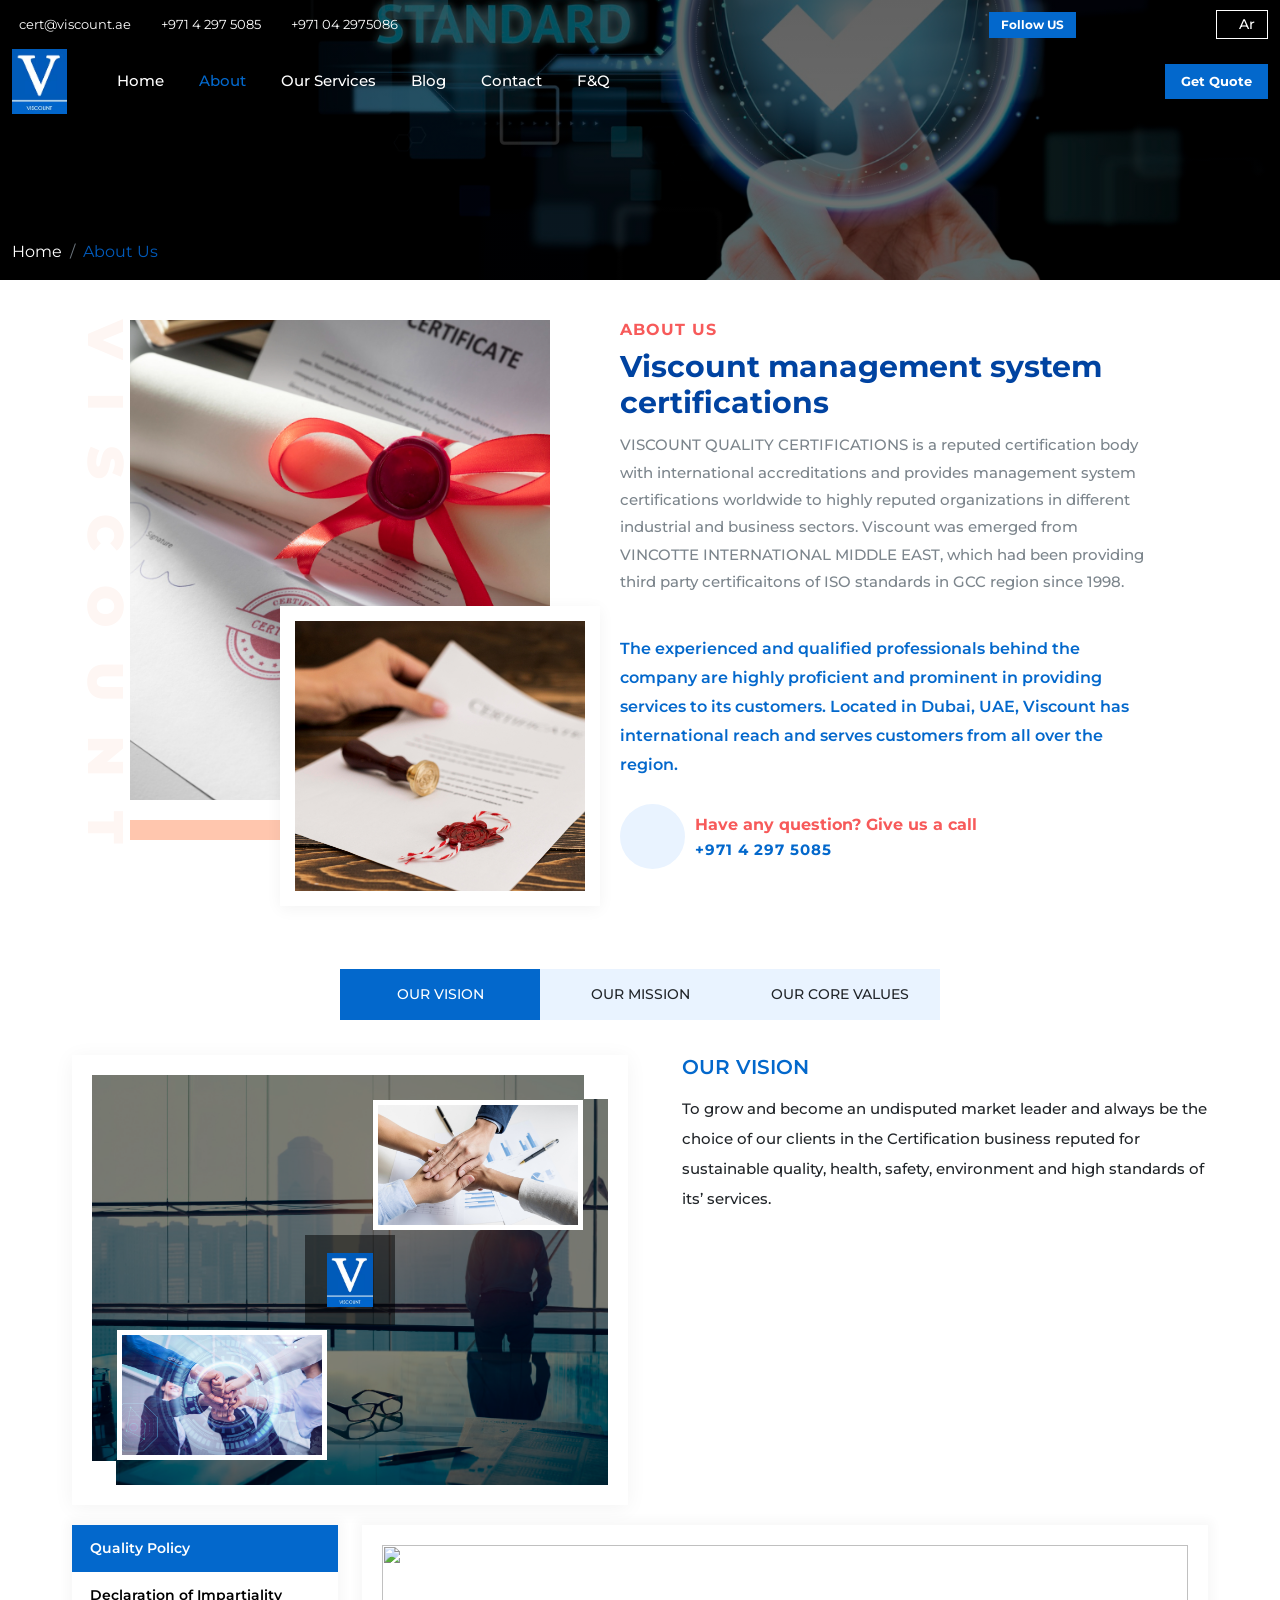
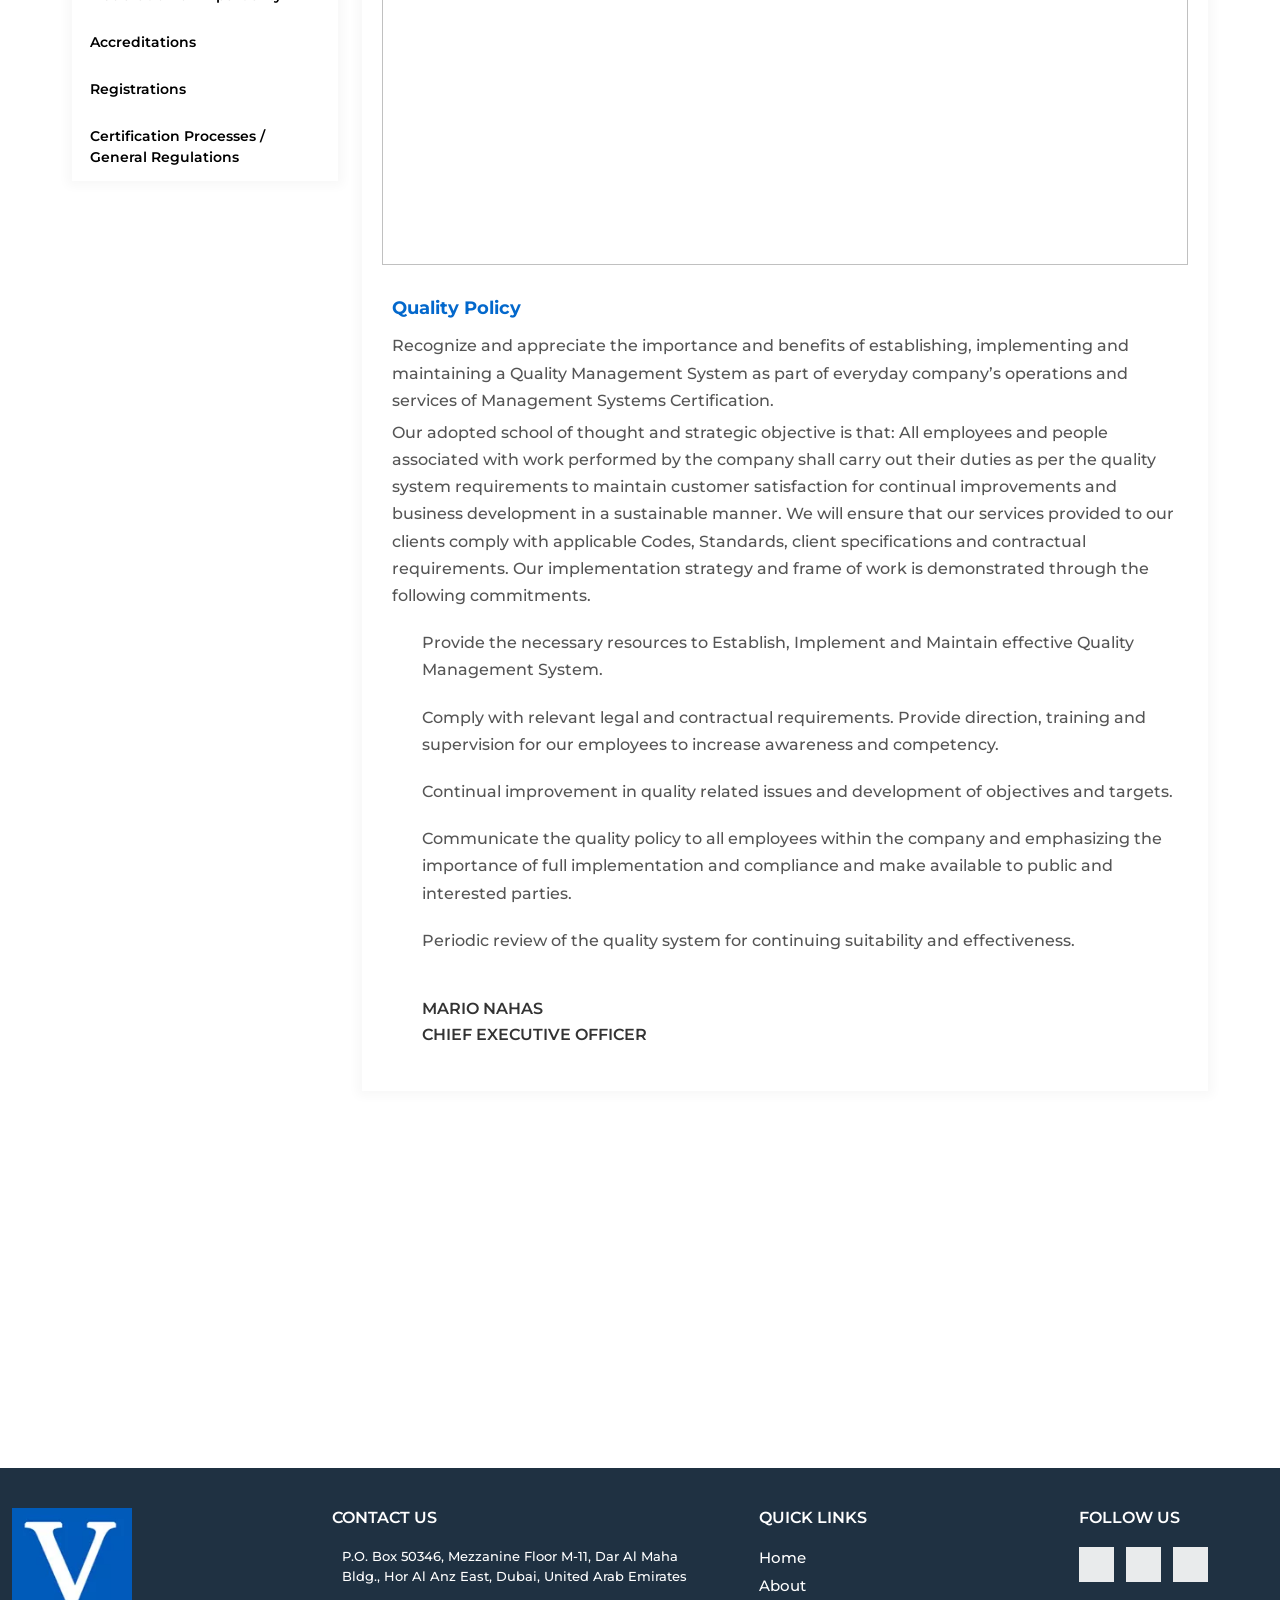
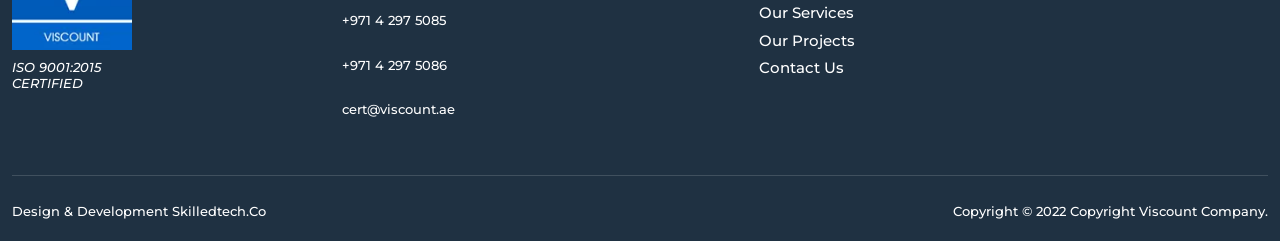
==== commit e3674299: "first commit" ====
--- a/about.html
+++ b/about.html
@@ -203,7 +203,7 @@
 	<!-- header end -->
 	<div class="subbanner">
 		<div class="container-fluid">
-			<ol class="breadcrumb">
+			<ol class="breadcrumb" data-aos="fade-up" data-aos-delay="50">
 				<li class="breadcrumb-item">
 					<a href="index.html">Home</a>
 				</li>
@@ -217,14 +217,14 @@
             <div class="banner-wrpr justify-between">
                 <p class="banner-wrpr-p">VISCOUNT</p>
                 <div class="bannerbox1">
-                    <div class="bannerbox1__box1">
+                    <div class="bannerbox1__box1" data-aos="fade-up" data-aos-delay="150">
                         <img src="assets/images/a3.jpg" alt="">
                     </div>
                     <div class="bannerbox1__abbox">
                         <img src="assets/images/a2.jpg" alt="" class="bannerbox1__abbox-img">
                     </div>
                 </div>
-                <div class="bannerbox2">
+                <div class="bannerbox2" data-aos="fade-up" data-aos-delay="250">
                     <h4 class="bannerbox2__subh">ABOUT US</h4>
                     <h2 class="bannerbox2__h">
                         Viscount management system certifications
@@ -251,7 +251,7 @@
 	<!-- about end -->
 	<section class="values">
 		<div class="container">
-			<ul class="valuesList"  role="tablist">
+			<ul class="valuesList"  role="tablist" data-aos="fade-up" data-aos-delay="50">
 				<li class="valuesList__item" role="presentation">
 					<div class="valuesList__btn active" data-bs-toggle="pill" data-bs-target="#allorders" type="button" role="tab" aria-selected="true"> Our Vision </div>
 				</li>
@@ -262,11 +262,11 @@
 					<div class="valuesList__btn" data-bs-toggle="pill" data-bs-target="#completeorders" type="button" role="tab" aria-selected="false"> Our Core Values </div>
 				</li>
 			</ul>
-			<div class="tab-content" id="pills-tabContent">
+			<div class="tab-content" id="pills-tabContent" data-aos="fade-up" data-aos-delay="250">
 				<div class="tab-pane fade show active" id="allorders" role="tabpanel" tabindex="0">
 					<div class="row">
 						<div class="col-lg-6">
-							<div class="hmabtBox">
+							<div class="hmabtBox" >
 								<div class="hmabtBox-ab flex-a">
 									<img src="assets/images/logo.png" alt="" class="hmabtBox-ab__img">
 								</div>
@@ -358,7 +358,7 @@
 		<div class="container">
 			<div class="row">
 				<div class="col-lg-3">
-					<ul class="abt2List"  role="tablist">
+					<ul class="abt2List"  role="tablist" data-aos="fade-up" data-aos-delay="50">
 						<li class="abt2List__item" role="presentation">
 							<div class="abt2List__btn active" data-bs-toggle="pill" data-bs-target="#b1" type="button" role="tab" aria-selected="true">
 								Quality Policy
@@ -387,7 +387,7 @@
 					</ul>
 				</div>
 				<div class="col-lg-9">
-					<div class="tab-content" id="pills-tabContent">
+					<div class="tab-content" id="pills-tabContent" data-aos="fade-up" data-aos-delay="250">
 						<div class="tab-pane fade show active" id="b1" role="tabpanel" tabindex="0">
 							<div class="sercrd">
 								<div class="sercrdImgHol flex-a">
